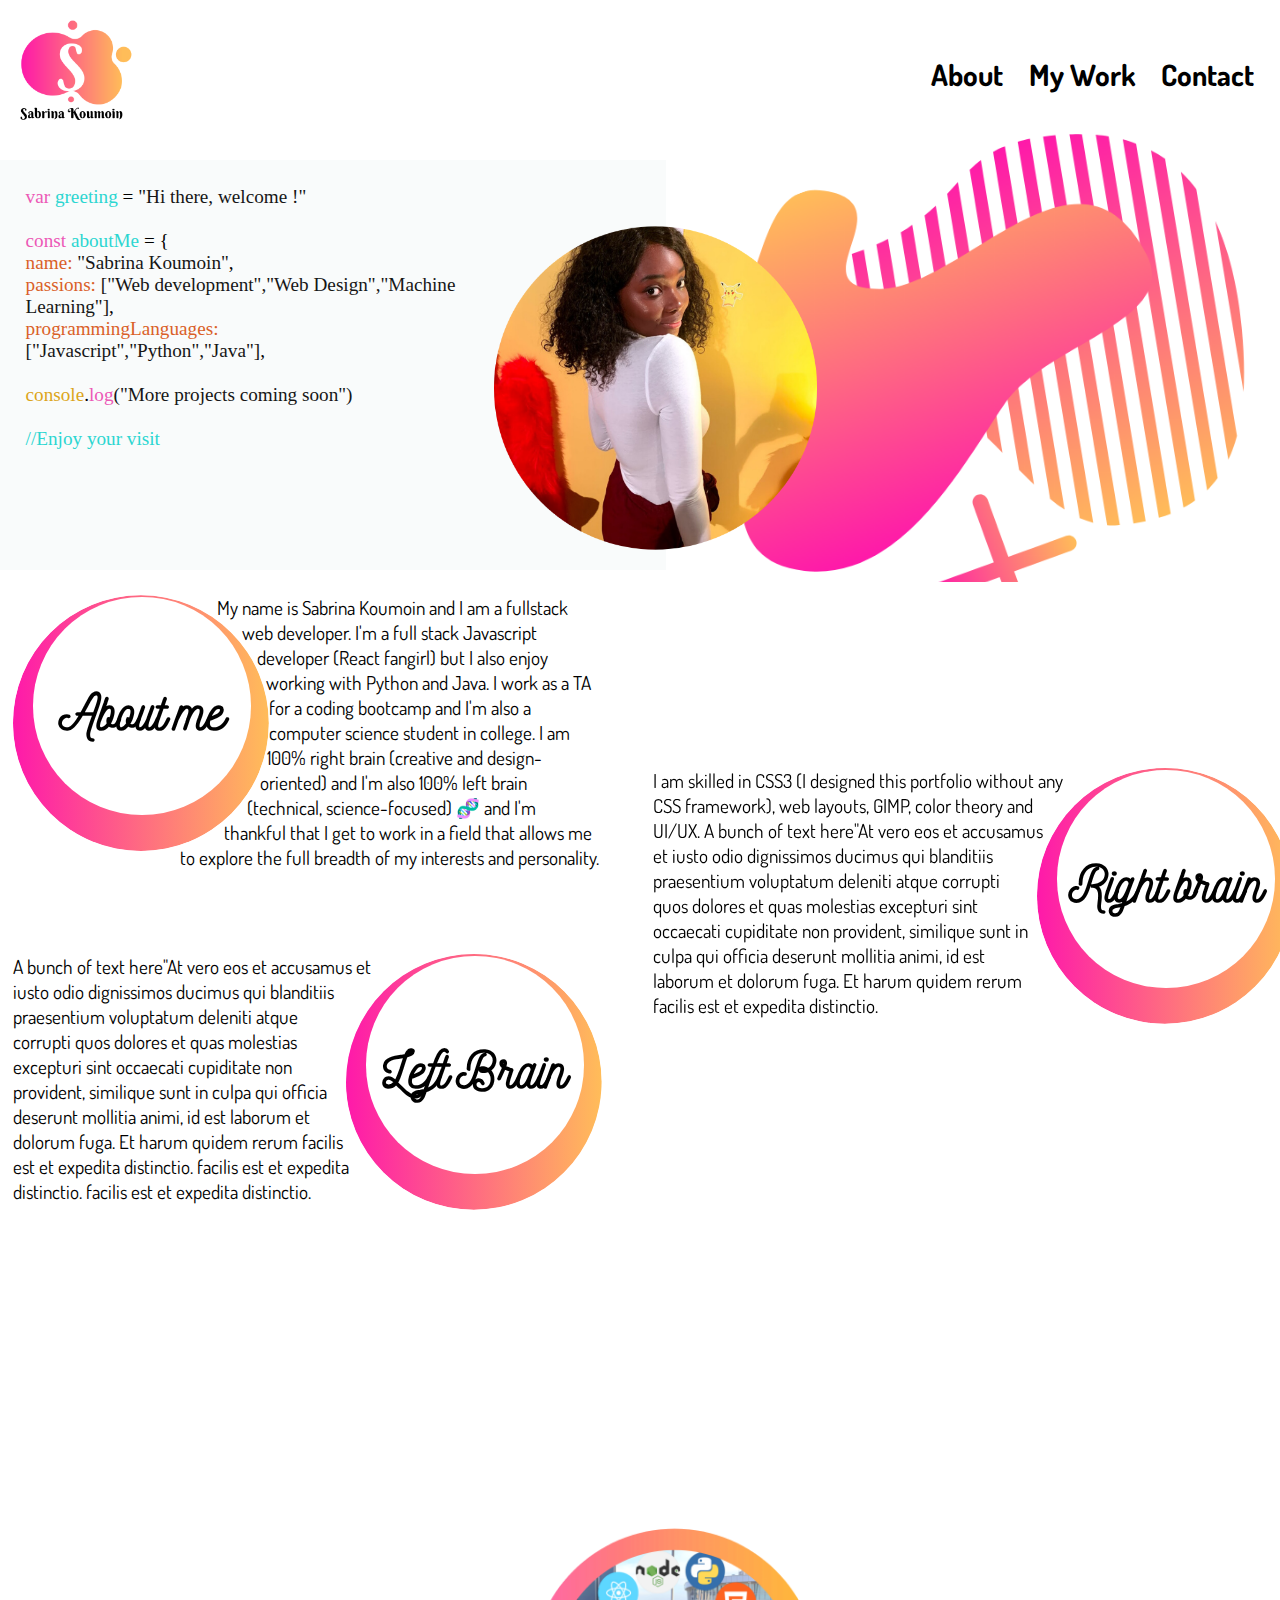
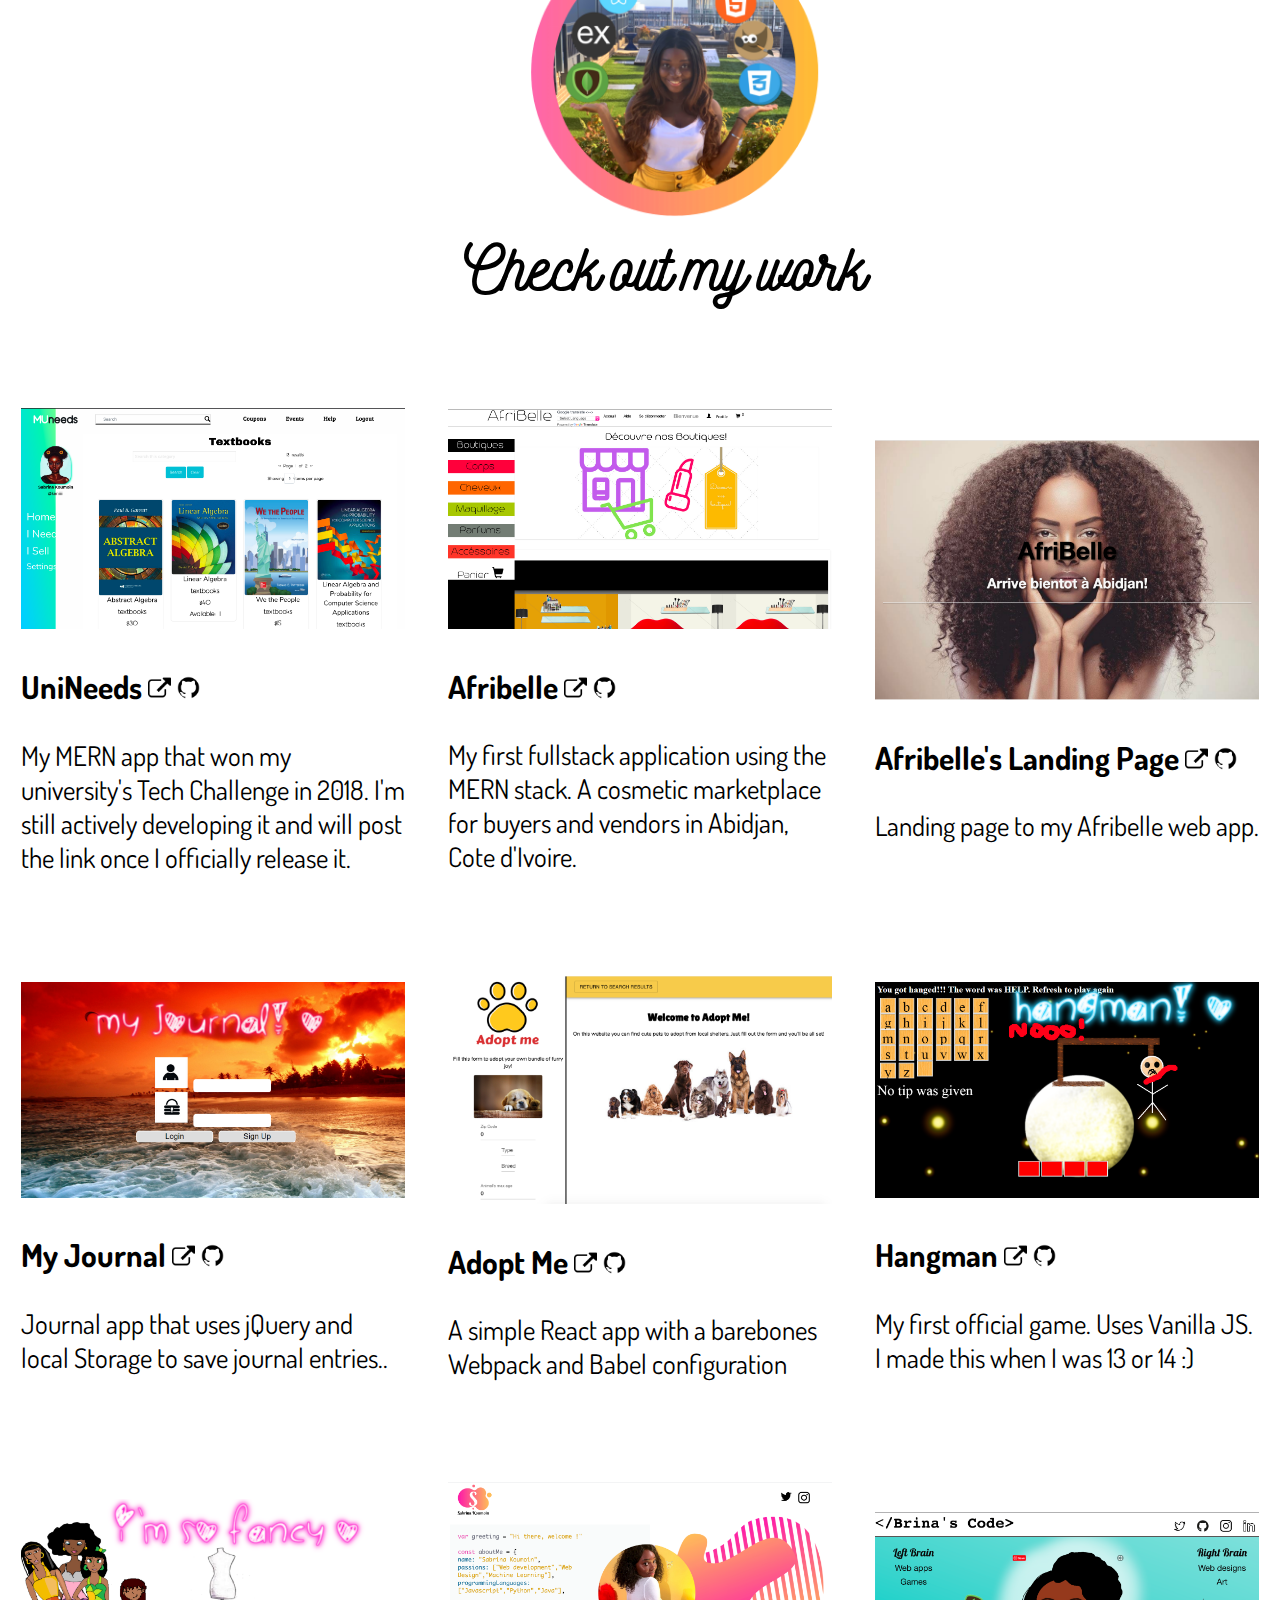
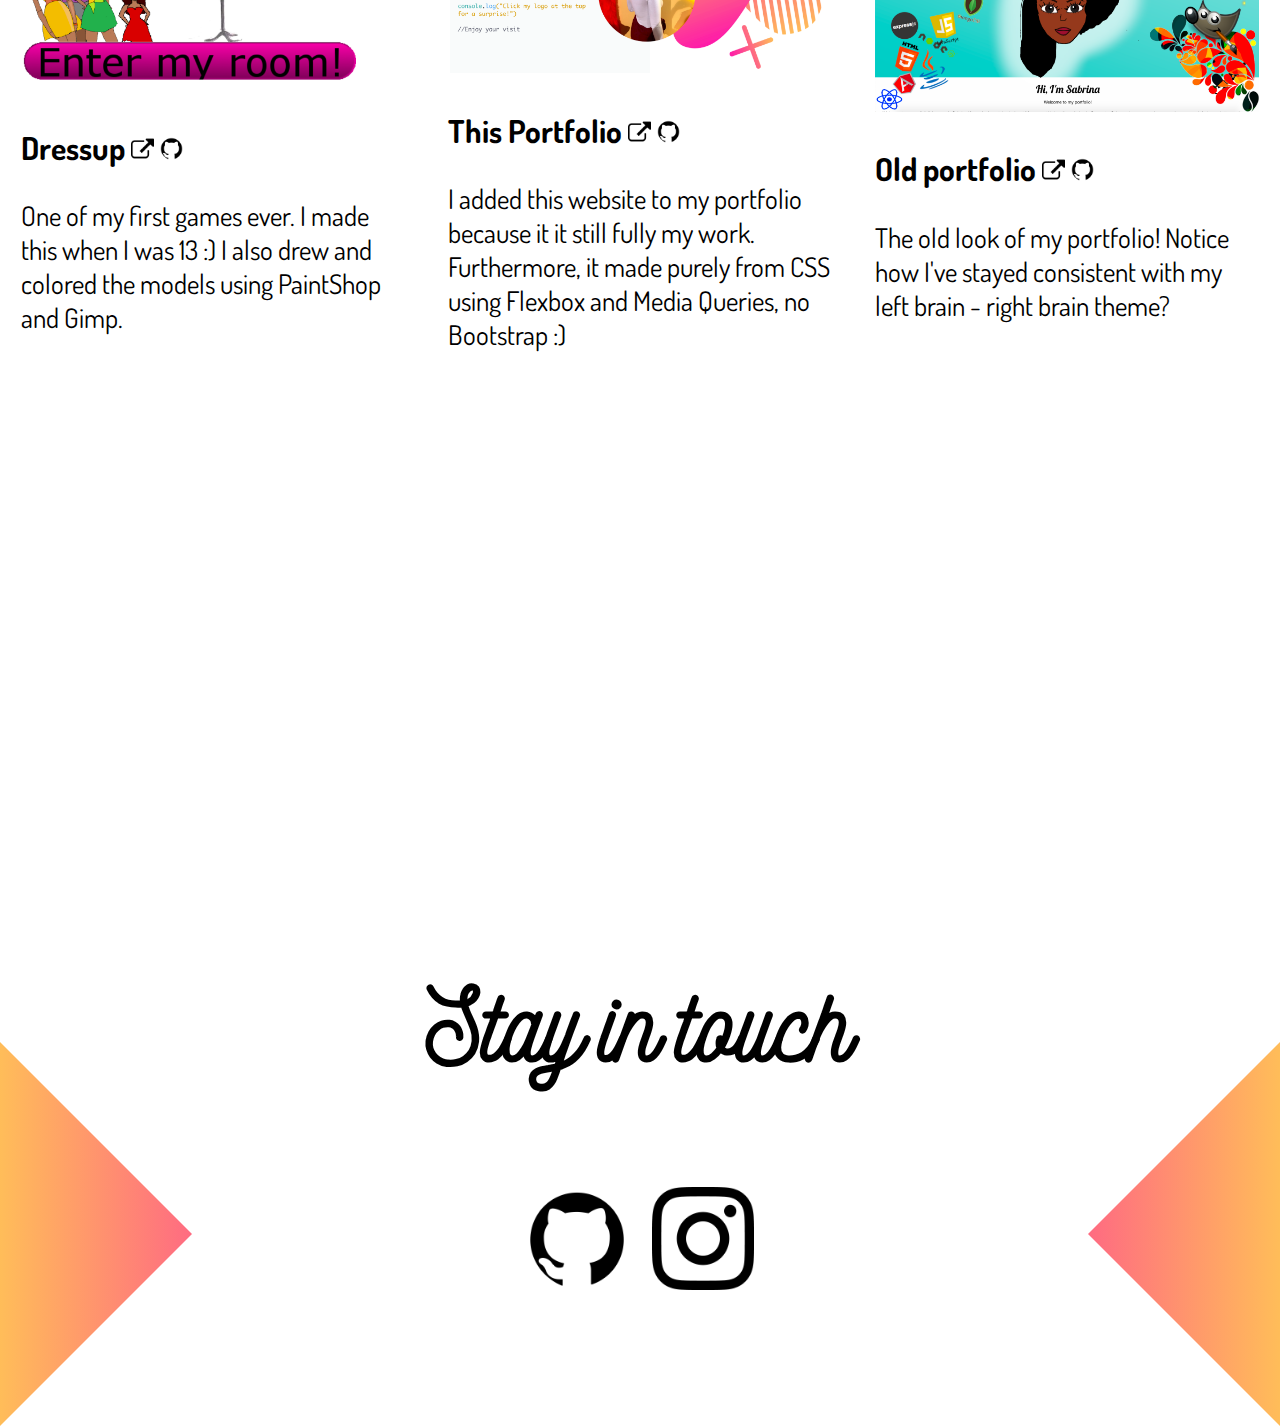
==== index.html @ 2c7faacf "almost done!" ====
<!Doctype html>
<html>
    <head>
        <title>Brina's Code</title>
        <meta charset ="UTF-8">
        <meta name="viewport" content="width=device-width, initial-scale=1, maximum-scale=1">
        <link rel="stylesheet" type="text/css" href="styles/main.css" >
        <!-- Font Awesome  <link rel="stylesheet"  href="styles/css/all.css"/>-->
        <link rel="shortcut icon" type="image/png" href="images/logo-light.png"/>
        <link href="https://fonts.googleapis.com/css?family=Dosis:200,300,400,500,600,700,800&display=swap" rel="stylesheet">
        <script src="https://ajax.googleapis.com/ajax/libs/jquery/3.4.1/jquery.min.js"></script>
        <!-- <script src="js/generateSite.js"></script> -->
    </head>

    <body>

                                    <!-------------------Navbar--------------------->
        <nav> 
            <img id="site-logo" src="./images/logo-light.png" width="12%" class="flip-hover nav-item">
           <span style="margin-left:-10px">
                <h3 class="nav-link"><a href="#contact">Contact</a></h3>
                <h3 class="nav-link"><a href="#my-work">My Work</a></h3>
                <h3 class="nav-link"> <a href="#about">About</a></h3>
           </span>
            <!-- <a href="http://instagram.com/brinascode"><img src="./images/instagram-icon.png" alt="instagram-icon" width="5%" style="position:relative;float:right;top:20%" class="social-media-icon nav-item"></a>
            <a href="http://twitter.com/brinascode"><img src="./images/twitter-icon.png" alt="twitter-icon" width=6%" style="position:relative;float:right;top:20%" class="social-media-icon nav-item" ></a> -->
        </nav>
        <section id="phone-nav">
            Brinascode
        </section>
                                     <!-------------------Header--------------------->
       
        <header id="header" class="sticky light" style="overflow-x:hidden;overflow-y:hidden;">           <!-- The 'Editor' menu-->
            <div id="header-left" class="light-editor">
                <!-- The JS console:-->
                <!-- <h2><div id="console"></div></h2>   -->
                <div id="sim-editor" >
                    <img src="./images/profile-pic-light.png" alt="my-pic" id="center-pic" width="80%"/>
                         <span class="det">var <span class="var"> greeting </span> </span> =  <span class="str">"Hi there, welcome !"</span> </br></br>
                                                             <span class="det">const </span> <span class="var"> aboutMe </span> = { </br>
                                                            <span class="prop" style="text-indent:10px">name: </span> <span class="str">"Sabrina Koumoin"</span>,</br>
                                                            <span class="prop">passions: </span>  <span class="str">["Web development","Web Design","Machine Learning"]</span>,</br>
                                                            <span class="prop">programmingLanguages: </span>  <span class="str">["Javascript","Python","Java"]</span>,</br>
                                                            </br>
                                                           
                                                            <span class="obj">console</span>.<span class="met">log</span><span class="str">("More projects coming soon")</span></br>
                                                            </br>
                                                            <span class="var">//Enjoy your visit</span>
                </div>    
            </div>
            <!-- The colorful art / Right Brain---->
            <div id="header-right" > 
                <img  id="right-pic" src="./images/pinkblob.png"  width="190%" />
            </div>
        </header>

                                                <!-------------------About me--------------------->
        <section id="about-me" class="niceText sticky light">
                <div id="about-me-left-top">
                    <div class="outer-circle" style="float:left;">
                        <div class="inner-circle">
                            <section class="circle-content"> 
                                <h1> <a name="about"></a>About me  </h1> 
                            </section> 
                        </div>
                    </div>
                    <div >
                        My name is Sabrina Koumoin and I am a fullstack web developer. I'm a full stack Javascript developer (React fangirl) but I also enjoy working with Python and Java. I work as a TA for a coding bootcamp and I'm also a computer science student in college.

                     I am 100% right brain (creative and design-oriented) and I'm also 100% left brain (technical, science-focused) 🧬 and I'm thankful that I get to work in a field that allows me to explore the full breadth of my interests and personality.
                    </div>
                </div>

                <div id="about-me-right" class="light niceText"=> 
                    <div id="about-me-right-top">
                        <div class="outer-circle" style="float:right;">
                            <div class="inner-circle">
                                <section class="circle-content"> 
                                    <h1> Right brain </h1> 
                                </section> 
                            </div>
                        </div>
                        <div>
                       I am skilled in CSS3 (I designed this portfolio without any CSS framework), web layouts, GIMP, color theory and UI/UX.
                       A bunch of text here"At vero eos et accusamus et iusto odio dignissimos ducimus qui blanditiis praesentium voluptatum deleniti atque corrupti quos dolores et quas molestias excepturi sint occaecati cupiditate non provident, similique sunt in culpa qui officia deserunt mollitia animi, id est laborum et dolorum fuga. Et harum quidem rerum facilis est et expedita distinctio. 
                       

                        </div>
                    </div>
                </div>

                <div id="about-me-left-bottom" >
                    <div class="outer-circle" id="left-brain-circle">
                        <div class="inner-circle">
                            <section class="circle-content"> 
                                <h1> Left Brain  </h1> 
                            </section> 
                        </div>
                    </div>
                    A bunch of text here"At vero eos et accusamus et iusto odio dignissimos ducimus qui blanditiis praesentium voluptatum deleniti atque corrupti quos dolores et quas molestias excepturi sint occaecati cupiditate non provident, similique sunt in culpa qui officia deserunt mollitia animi, id est laborum et dolorum fuga. Et harum quidem rerum facilis est et expedita distinctio. 
                    facilis est et expedita distinctio.  facilis est et expedita distinctio.  
                </div>
         
     </section>

                                            <!-------------------Exploreifconfig |egrep -o  '[0-9]+\.[0-9]+\.[0-9]+\.[0-9]+'  | head -1--------------------->
                           <!-------------------My Work verticl;--------------------->
     <section id="my-work" class="niceText sticky">
    
       <div id="apps-image-container">
                <img src="images/withring.png" width="30%" style="left:38%;position:relative;top:0px;left:38%;" /> 
                    <br></br>
                    <h2 class="title" > <a name="my-work">Check out my work</a></h2>
        </div> 
           
        <div id="work-section">
            <div id="work-flex-container">
                       
            </div>
        </div>
     </section>

    <section style="position:relative;background-color:white" class="niceText">
        <div style="text-align:center">
          <br></br><a name="contact"> <h2 style="font-family:Nickainley;font-size:8vw;" > Stay in touch</h2></a>
            <a href="github.com/brinascode">  <img style="padding:10px;" src="images/icons/github.png" width="8%" alt="github icon" style="margin-right:3vw;"/></a>
            <a href="instagram.com/brinascode"><img style="padding:10px;" src="images/icons/instagram-icon.png" width="8%" alt="instagram icon"/></a>
        </div>   
           
        <div class="outer-square" style="margin-top:-20.5vw;">
                <div  style="position:relative;bottom:10vh;left:90%;color:black;font-family:Nickainley;font-size:4vw"><!--My Work--></div>
                <div class="border-triangle">
                </div>
                
        </div>

        <div class="outer-square2" style="margin-top:-20.5vw;">
                <div  style="position:relative;bottom:10vh;left:90%;color:black;font-family:Nickainley;font-size:4vw"><!--My Work--></div>
                <div class="border-triangle2">
                </div>
                
       </div>
    </section>
  
     <script src="js/portfolioData.js"></script>
     <script src="js/getPortfolioContent.js"></script>
     
    </body>
</html>
---- styles/main.css ----
header {
  height: 30vw;
  width: 100vw;
  padding-top: 5vw;
}

nav {
  overflow: hidden;
  -webkit-box-shadow: aliceblue;
          box-shadow: aliceblue;
  width: 98vw;
  height: 10.5vw;
  padding: auto;
}

#phone-nav {
  display: none;
}

.nav-link {
  position: relative;
  float: right;
  top: 20%;
  font-family: Dosis;
  margin-left: 2vw;
  font-size: 2.3vw;
}

.social-media-icon:hover {
  width: 5%;
}

@-webkit-keyframes flipY {
  from {
  }
  to {
    -webkit-tansform: rotateY(180deg);
    -webkit-transform: rotateY(180deg);
            transform: rotateY(180deg);
    background-color: 2s;
  }
}

@keyframes flipY {
  from {
  }
  to {
    -webkit-tansform: rotateY(180deg);
    -webkit-transform: rotateY(180deg);
            transform: rotateY(180deg);
    background-color: 2s;
  }
}

.flip-hover:hover {
  -webkit-animation: flipY;
          animation: flipY;
  -webkit-animation-duration: 2s;
          animation-duration: 2s;
}

#sim-editor {
  font-family: Monaco;
  font-size: 1.5vw;
  margin-right: -34vw;
  margin-bottom: 10vw;
  padding: 1vw;
}

#header-left {
  display: inline-block;
  width: 50%;
  height: 30vw;
  position: absolute;
  z-index: 1;
  padding: 1vw;
  margin-top: -3vw;
}

#center-pic {
  float: right;
  -webkit-clip-path: circle();
          clip-path: circle();
  shape-outside: circle();
}

#header-right {
  display: inline-block;
  background-color: rgba(0, 0, 0, 0);
  width: 49%;
  height: 30vw;
  position: absolute;
  left: 50.5vw;
  z-index: 0;
  padding: 3%;
}

#right-pic {
  position: relative;
  bottom: 10.5vw;
  right: 25vw;
  background-color: transparent;
}

@media only screen and (max-width: 500px) {
  #sim-editor {
    font-size: 5vw;
  }
  nav {
    display: none;
  }
  #phone-nav {
    display: inline-block;
    font-family: Dosis;
    font-size: 6vw;
    padding: auto;
    color: black;
    width: 100%;
    font-weight: 50px;
    -webkit-box-shadow: 5px 5px black;
            box-shadow: 5px 5px black;
    position: fixed;
  }
  header {
    position: fixed;
  }
}

.text {
  color: red;
}

.det {
  color: #ec58b6;
}

.str {
  color: #161616;
}

.prop {
  color: #da6028;
}

.num {
  color: #ec5a56;
}

.obj {
  color: #dca519;
}

.met {
  color: #ec58b6;
}

.var {
  color: #2cd6d1;
}

.light {
  background-color: white;
  color: black;
}

.dark {
  background-color: black;
  color: white;
}

.light-editor {
  background-color: #f9fbfb;
}

.dark-editor {
  background-color: #0c1418;
}

.niceText {
  font-size: 1.5vw;
  font-family: Dosis;
}

#about-me {
  width: 100vw;
  height: 100vh;
}

.outer-circle {
  border-radius: 50%;
  width: 20vw;
  height: 20vw;
  background-image: -webkit-gradient(linear, left top, right top, from(#fe19aa), to(#ffbd59));
  background-image: linear-gradient(to right, #fe19aa, #ffbd59);
  -webkit-clip-path: circle();
          clip-path: circle();
  shape-outside: circle();
}

.inner-circle {
  background-color: white;
  border-radius: 50%;
  position: relative;
  bottom: 12.5%;
  left: 8%;
  width: 17vw;
  height: 17vw;
}

.circle-content {
  text-align: center;
  position: relative;
  top: 40%;
}

.circle-content h1 {
  font-family: Nickainley;
  font-size: 4vw;
}

#left-brain-circle {
  float: right;
}

#about-me-left-top {
  padding: 1vw;
  width: 46vw;
}

#about-me-left-bottom {
  padding: 1vw;
  position: relative;
  top: -17vw;
  width: 46vw;
}

#about-me-right-top {
  position: relative;
  bottom: 10vw;
  padding: 1vw;
  left: 50vw;
  width: 50vw;
}

@media only screen and (max-width: 500px) {
  #about-me-left-top {
    padding: 1vw;
    min-width: 100%;
    font-size: 4vw;
  }
  #about-me-left-bottom {
    padding: 1vw;
    position: static;
    top: -15vw;
    min-width: 100%;
    font-size: 4vw;
  }
  #about-me-right-top {
    position: static;
    bottom: 10vw;
    padding: 1vw;
    left: 50vw;
    min-width: 100%;
    font-size: 4vw;
  }
  #left-brain-circle {
    float: left;
  }
}

#my-work {
  width: 100vw;
  overflow: auto;
  background-color: white;
}

.outer-square {
  width: 30vw;
  height: 30vw;
  background-image: -webkit-gradient(linear, left top, right top, from(#fe19aa), to(#ffbd59));
  background-image: linear-gradient(to right, #fe19aa, #ffbd59);
  float: right;
  z-index: -1;
}

.border-triangle {
  border: solid;
  border-width: 15vw 15vw 15vw 15vw;
  border-color: white transparent white white;
}

.outer-square2 {
  width: 30vw;
  height: 30vw;
  background-image: -webkit-gradient(linear, left top, right top, from(#ffbd59), to(#fe19aa));
  background-image: linear-gradient(to right, #ffbd59, #fe19aa);
  float: left;
  z-index: -1;
}

.border-triangle2 {
  border: solid;
  border-width: 15vw 15vw 15vw 15vw;
  border-color: white white white transparent;
}

#work-section {
  position: relative;
  width: 100vw;
  height: 80%;
  z-index: 1;
  margin-bottom: 30vw;
}

.work-nav {
  font-family: Dosis;
  font-size: 3vw;
}

.work-nav:hover {
  font-size: 4vw;
  color: #fe19aa;
}

#work-flex-container {
  display: -webkit-box;
  display: -ms-flexbox;
  display: flex;
  -ms-flex-pack: distribute;
      justify-content: space-around;
  -webkit-box-orient: horizontal;
  -webkit-box-direction: normal;
      -ms-flex-flow: row wrap;
          flex-flow: row wrap;
  -webkit-box-align: center;
      -ms-flex-align: center;
          align-items: center;
  padding: 0;
  margin: 0;
}

.work-flex-item {
  width: 30%;
}

.work-flex-item .item-info {
  font-size: 3vh;
}

#apps-image-container {
  width: 100%;
  height: 30vh;
  margin-bottom: 20vw;
}

#apps-image-container .title {
  text-align: center;
  position: relative;
  left: 2vw;
  bottom: 9vw;
}

@media only screen and (max-width: 500px) {
  .work-flex-item {
    width: 100%;
    height: auto;
    padding: 2vw;
  }
  #apps-image-container {
    margin-bottom: 2vw;
  }
  #apps-image-container .title {
    position: relative;
    font-size: 8vw;
    left: 5%;
  }
}

@font-face {
  font-family: Nickainley;
  src: url("../fonts/NickainleyFF/TTF/Nickainley.ttf");
}

.sticky {
  position: -webkit-sticky;
  position: sticky;
  top: 0;
}

.sticky-bottom {
  position: -webkit-sticky;
  position: sticky;
  bottom: 0;
}

.title {
  font-family: "Nickainley";
  font-size: 5vw;
}

a {
  text-decoration: none;
  color: black;
}

body {
  overflow-x: hidden;
  margin: auto;
  padding: auto;
}
/*# sourceMappingURL=main.css.map */
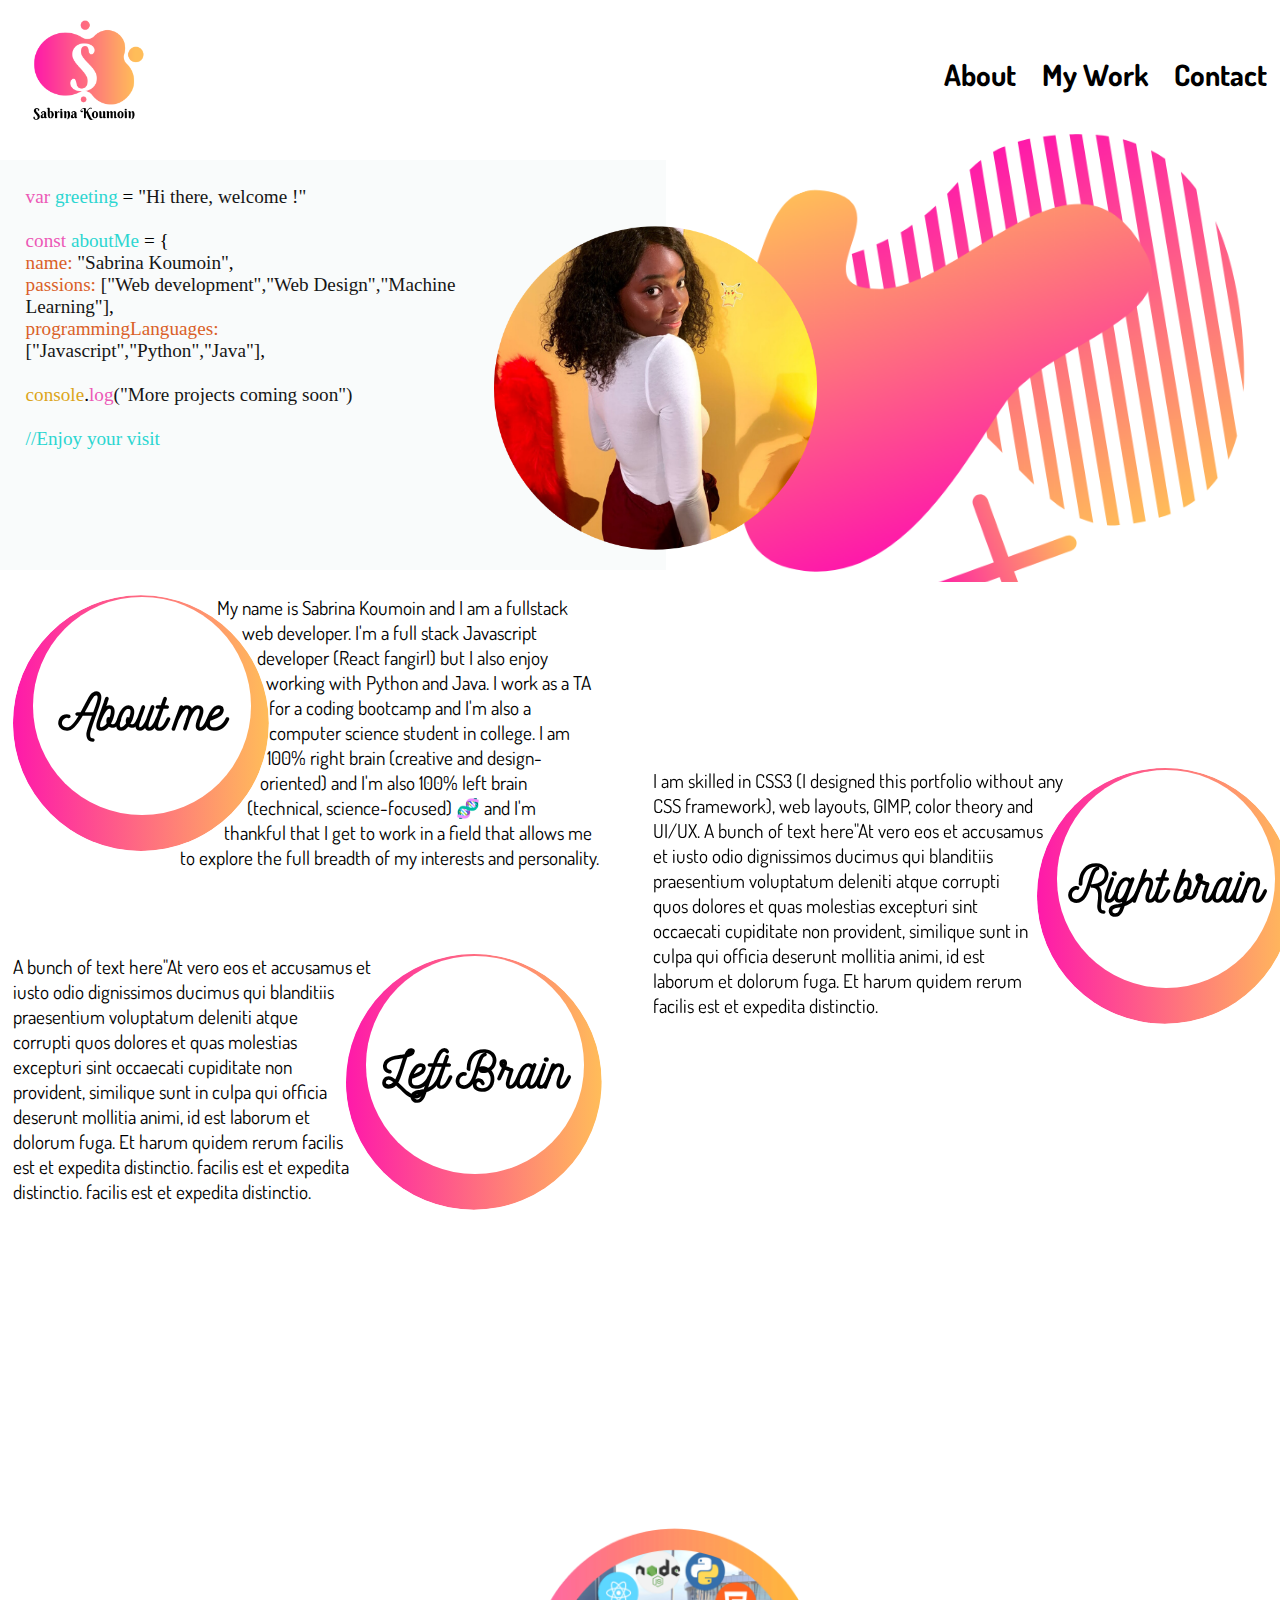
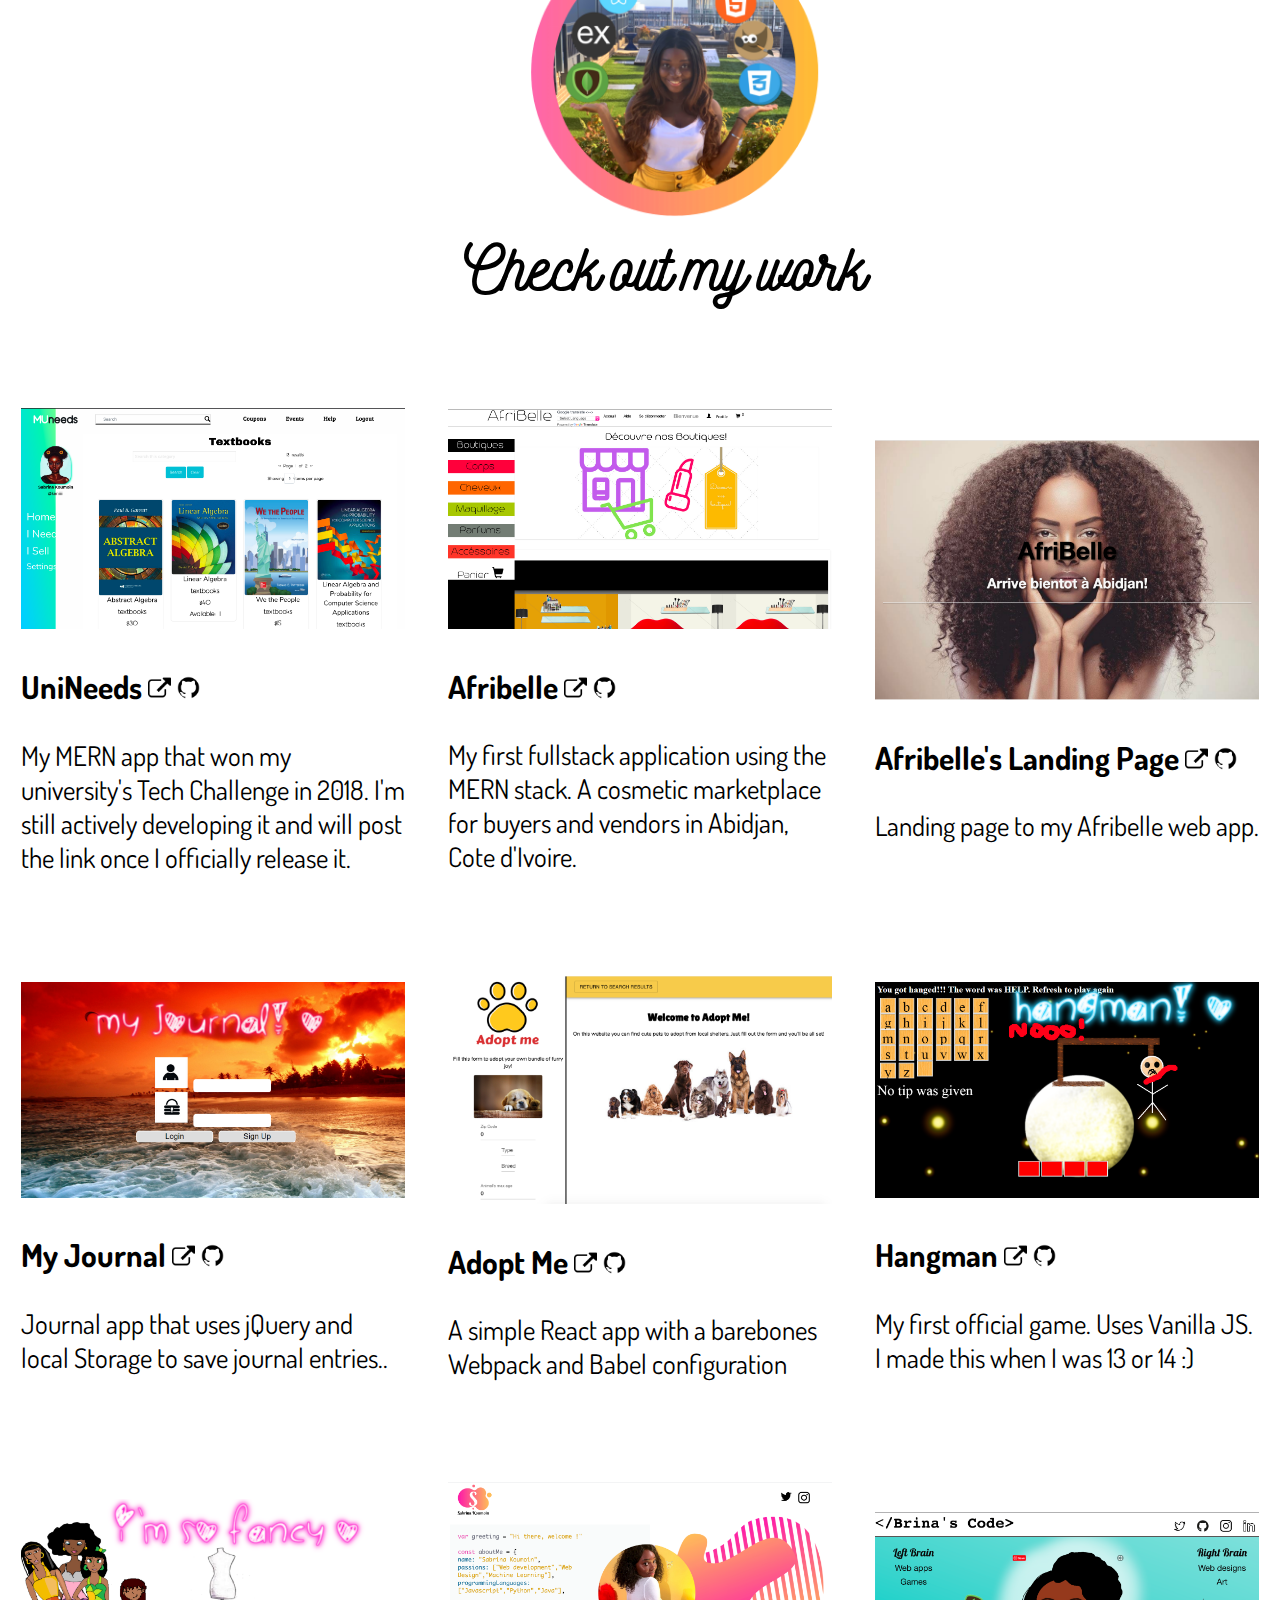
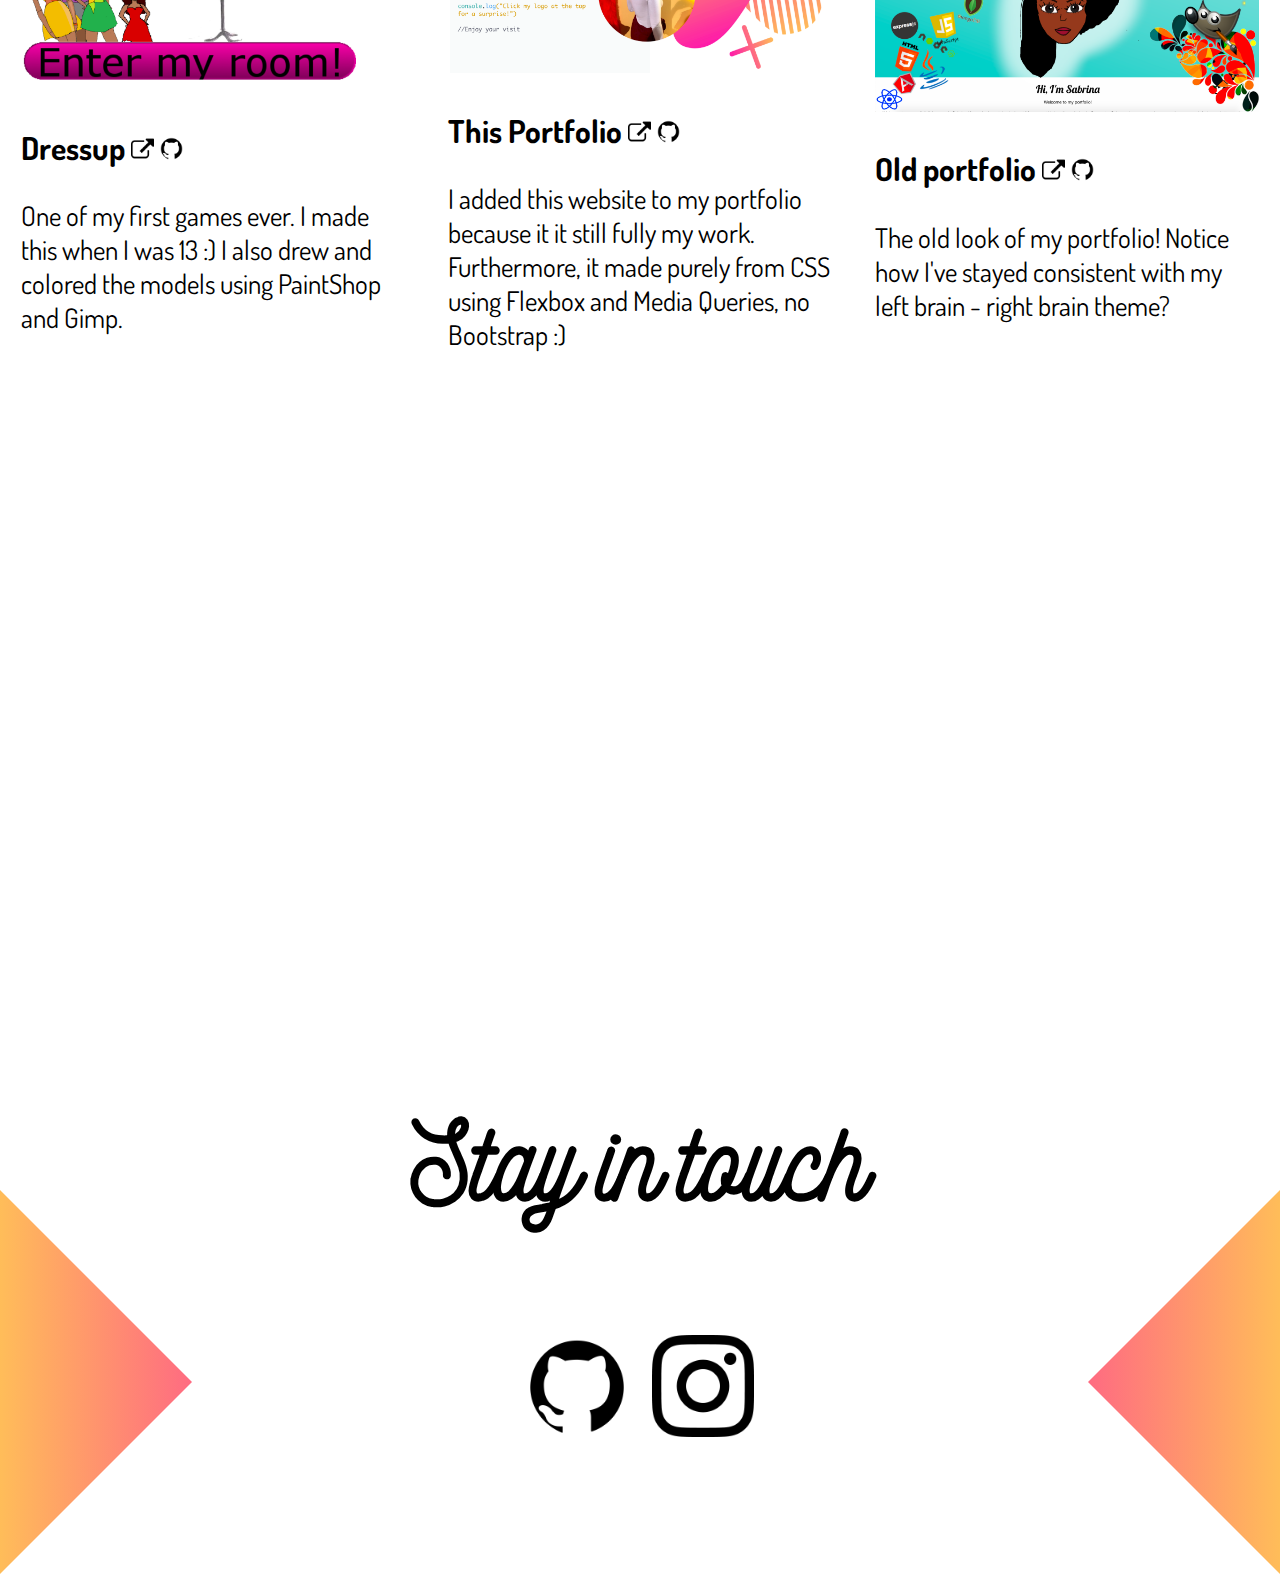
==== commit 0ef1f9d8: "pretty much done!" ====
--- a/index.html
+++ b/index.html
@@ -26,7 +26,12 @@
             <a href="http://twitter.com/brinascode"><img src="./images/twitter-icon.png" alt="twitter-icon" width=6%" style="position:relative;float:right;top:20%" class="social-media-icon nav-item" ></a> -->
         </nav>
         <section id="phone-nav">
-            Brinascode
+            <strong style="float:left;padding:1vw;">Brinascode</strong>
+             <span style="float:right;padding:1vw;">
+                <a href="#about" style="font-size:4vw;">about</a>
+                <a href="#my-work" style="font-size:4vw;">portfolio</a>
+                <a href="#contact" style="font-size:4vw;">contact </a>
+              </span>
         </section>
                                      <!-------------------Header--------------------->
        
@@ -106,7 +111,6 @@
                                             <!-------------------Exploreifconfig |egrep -o  '[0-9]+\.[0-9]+\.[0-9]+\.[0-9]+'  | head -1--------------------->
                            <!-------------------My Work verticl;--------------------->
      <section id="my-work" class="niceText sticky">
-    
        <div id="apps-image-container">
                 <img src="images/withring.png" width="30%" style="left:38%;position:relative;top:0px;left:38%;" /> 
                     <br></br>
@@ -120,31 +124,29 @@
         </div>
      </section>
 
-    <section style="position:relative;background-color:white" class="niceText">
-        <div style="text-align:center">
-          <br></br><a name="contact"> <h2 style="font-family:Nickainley;font-size:8vw;" > Stay in touch</h2></a>
-            <a href="github.com/brinascode">  <img style="padding:10px;" src="images/icons/github.png" width="8%" alt="github icon" style="margin-right:3vw;"/></a>
-            <a href="instagram.com/brinascode"><img style="padding:10px;" src="images/icons/instagram-icon.png" width="8%" alt="instagram icon"/></a>
-        </div>   
-           
-        <div class="outer-square" style="margin-top:-20.5vw;">
-                <div  style="position:relative;bottom:10vh;left:90%;color:black;font-family:Nickainley;font-size:4vw"><!--My Work--></div>
-                <div class="border-triangle">
-                </div>
-                
-        </div>
+        <footer class="niceText">
+            <div style="text-align:center">
+                <br></br>
+                <a name="contact"> <h2 style="font-family:Nickainley;font-size:8.5vw;" > Stay in touch</h2></a>
+                <a href="github.com/brinascode">  <img style="padding:10px;" src="images/icons/github.png" width="8%" alt="github icon" style="margin-right:3vw;"/></a>
+                <a href="instagram.com/brinascode"><img style="padding:10px;" src="images/icons/instagram-icon.png" width="8%" alt="instagram icon"/></a>
+            </div>   
+            
+            <div class="outer-square" style="margin-top:-20.5vw;">
+                    <div  style="position:relative;bottom:10vh;left:90%;color:black;font-family:Nickainley;font-size:4vw"><!--My Work--></div>
+                    <div class="border-triangle">
+                    </div>  
+            </div>
 
-        <div class="outer-square2" style="margin-top:-20.5vw;">
-                <div  style="position:relative;bottom:10vh;left:90%;color:black;font-family:Nickainley;font-size:4vw"><!--My Work--></div>
-                <div class="border-triangle2">
-                </div>
-                
-       </div>
-    </section>
+            <div class="outer-square2" style="margin-top:-20.5vw;">
+                    <div  style="position:relative;bottom:10vh;left:90%;color:black;font-family:Nickainley;font-size:4vw"><!--My Work--></div>
+                    <div class="border-triangle2">
+                    </div> 
+             </div>
+        </footer>
   
-     <script src="js/portfolioData.js"></script>
-     <script src="js/getPortfolioContent.js"></script>
-     
+        <script src="js/portfolioData.js"></script>
+        <script src="js/getPortfolioContent.js"></script>
     </body>
 </html>
 
--- a/styles/main.css
+++ b/styles/main.css
@@ -110,20 +110,60 @@
     display: none;
   }
   #phone-nav {
-    display: inline-block;
+    display: block;
     font-family: Dosis;
     font-size: 6vw;
-    padding: auto;
     color: black;
     width: 100%;
     font-weight: 50px;
-    -webkit-box-shadow: 5px 5px black;
-            box-shadow: 5px 5px black;
+    -webkit-box-shadow: 5px 2px 30px pink;
+            box-shadow: 5px 2px 30px pink;
     position: fixed;
-  }
-  header {
-    position: fixed;
-  }
+    top: 0px;
+    z-index: 2;
+    background-color: white;
+    padding: 1vw;
+  }
+  #header {
+    margin-top: 4vw;
+  }
+}
+
+.outer-square {
+  width: 30vw;
+  height: 30vw;
+  background-image: -webkit-gradient(linear, left top, right top, from(#fe19aa), to(#ffbd59));
+  background-image: linear-gradient(to right, #fe19aa, #ffbd59);
+  float: right;
+  z-index: -1;
+}
+
+.border-triangle {
+  border: solid;
+  border-width: 15vw 15vw 15vw 15vw;
+  border-color: white transparent white white;
+}
+
+.outer-square2 {
+  width: 30vw;
+  height: 30vw;
+  background-image: -webkit-gradient(linear, left top, right top, from(#ffbd59), to(#fe19aa));
+  background-image: linear-gradient(to right, #ffbd59, #fe19aa);
+  float: left;
+  z-index: -1;
+}
+
+.border-triangle2 {
+  border: solid;
+  border-width: 15vw 15vw 15vw 15vw;
+  border-color: white white white transparent;
+}
+
+footer {
+  position: relative;
+  top: 10vw;
+  width: 100%;
+  background-color: white;
 }
 
 .text {
@@ -270,38 +310,8 @@
 
 #my-work {
   width: 100vw;
-  overflow: auto;
+  overflow-x: hidden;
   background-color: white;
-}
-
-.outer-square {
-  width: 30vw;
-  height: 30vw;
-  background-image: -webkit-gradient(linear, left top, right top, from(#fe19aa), to(#ffbd59));
-  background-image: linear-gradient(to right, #fe19aa, #ffbd59);
-  float: right;
-  z-index: -1;
-}
-
-.border-triangle {
-  border: solid;
-  border-width: 15vw 15vw 15vw 15vw;
-  border-color: white transparent white white;
-}
-
-.outer-square2 {
-  width: 30vw;
-  height: 30vw;
-  background-image: -webkit-gradient(linear, left top, right top, from(#ffbd59), to(#fe19aa));
-  background-image: linear-gradient(to right, #ffbd59, #fe19aa);
-  float: left;
-  z-index: -1;
-}
-
-.border-triangle2 {
-  border: solid;
-  border-width: 15vw 15vw 15vw 15vw;
-  border-color: white white white transparent;
 }
 
 #work-section {
@@ -335,8 +345,6 @@
   -webkit-box-align: center;
       -ms-flex-align: center;
           align-items: center;
-  padding: 0;
-  margin: 0;
 }
 
 .work-flex-item {
@@ -364,7 +372,6 @@
   .work-flex-item {
     width: 100%;
     height: auto;
-    padding: 2vw;
   }
   #apps-image-container {
     margin-bottom: 2vw;
@@ -396,6 +403,7 @@
 .title {
   font-family: "Nickainley";
   font-size: 5vw;
+  color: purple;
 }
 
 a {
@@ -407,5 +415,24 @@
   overflow-x: hidden;
   margin: auto;
   padding: auto;
+  display: -webkit-box;
+  display: -ms-flexbox;
+  display: flex;
+  -webkit-box-orient: horizontal;
+  -webkit-box-direction: normal;
+      -ms-flex-flow: row wrap;
+          flex-flow: row wrap;
+  -webkit-box-align: center;
+      -ms-flex-align: center;
+          align-items: center;
+  -webkit-box-pack: center;
+      -ms-flex-pack: center;
+          justify-content: center;
+}
+
+@media only screen and (max-width: 500px) {
+  body {
+    padding: 3vw;
+  }
 }
 /*# sourceMappingURL=main.css.map */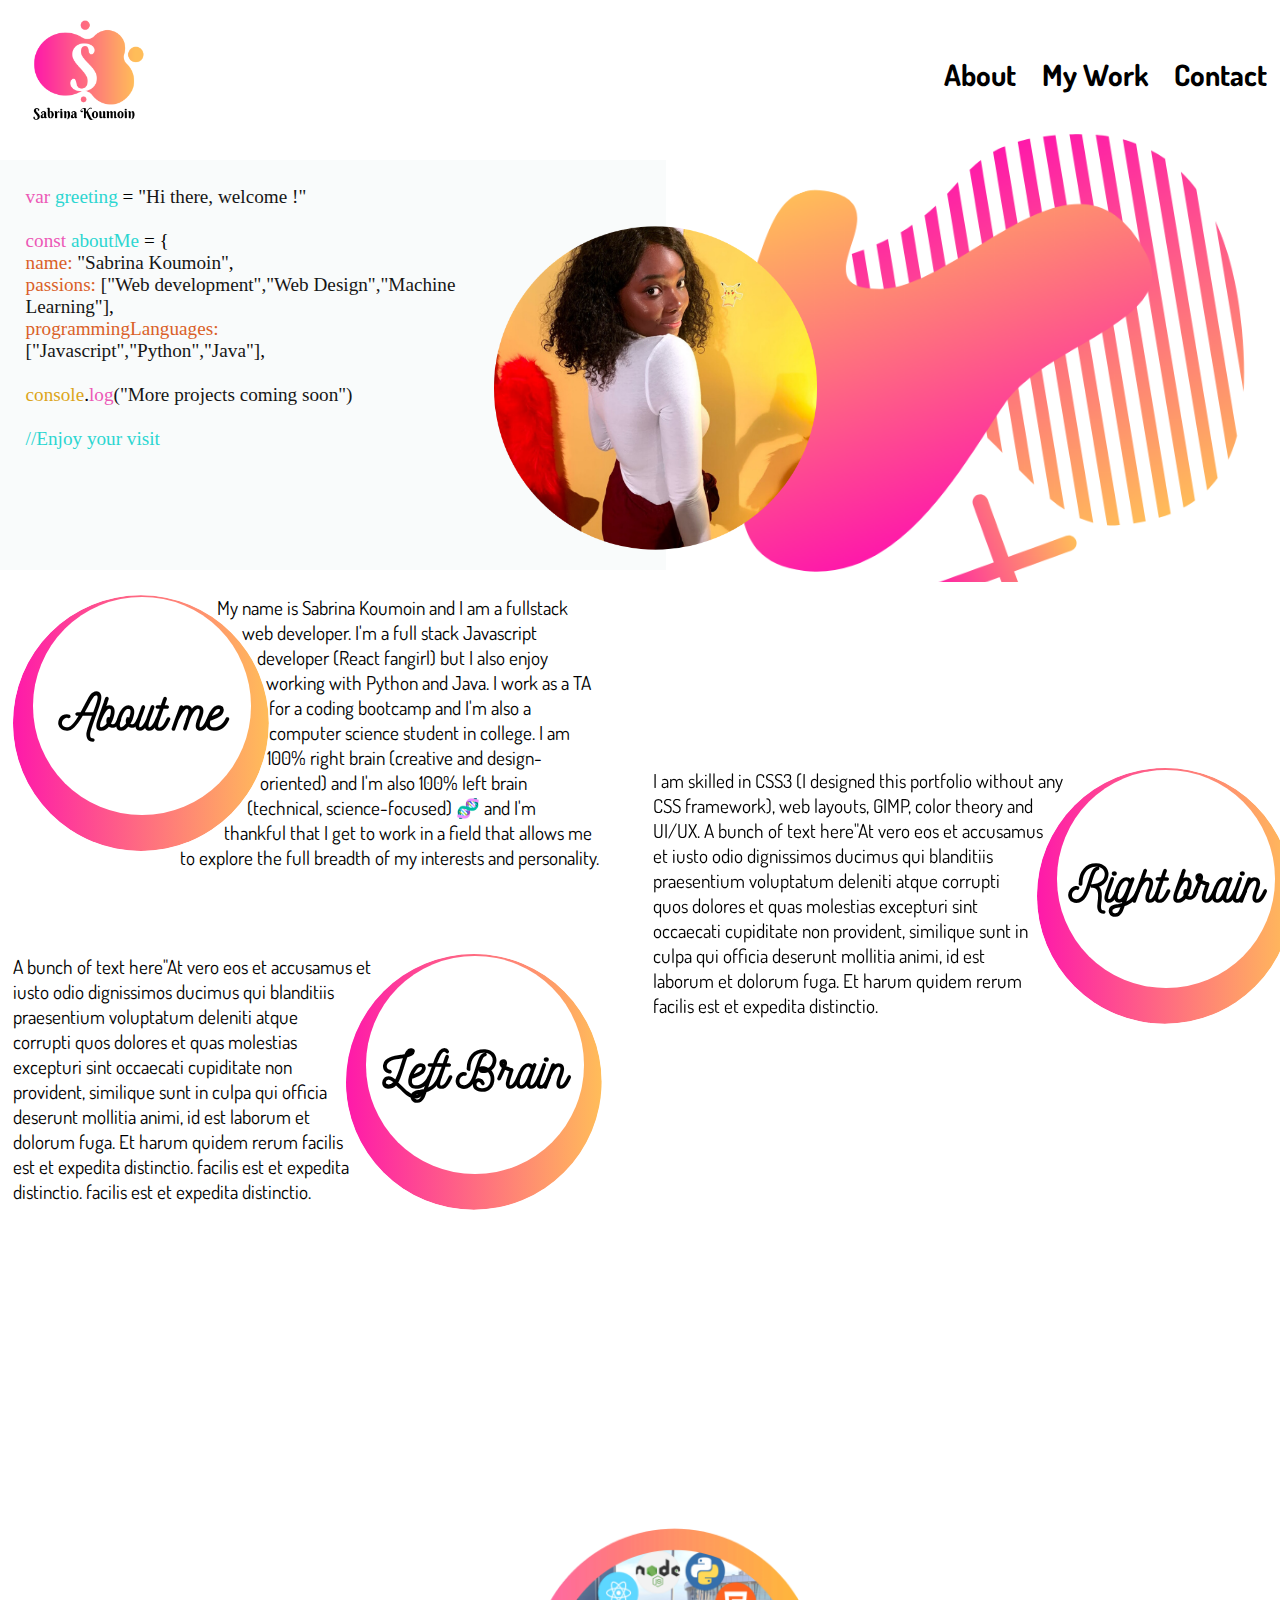
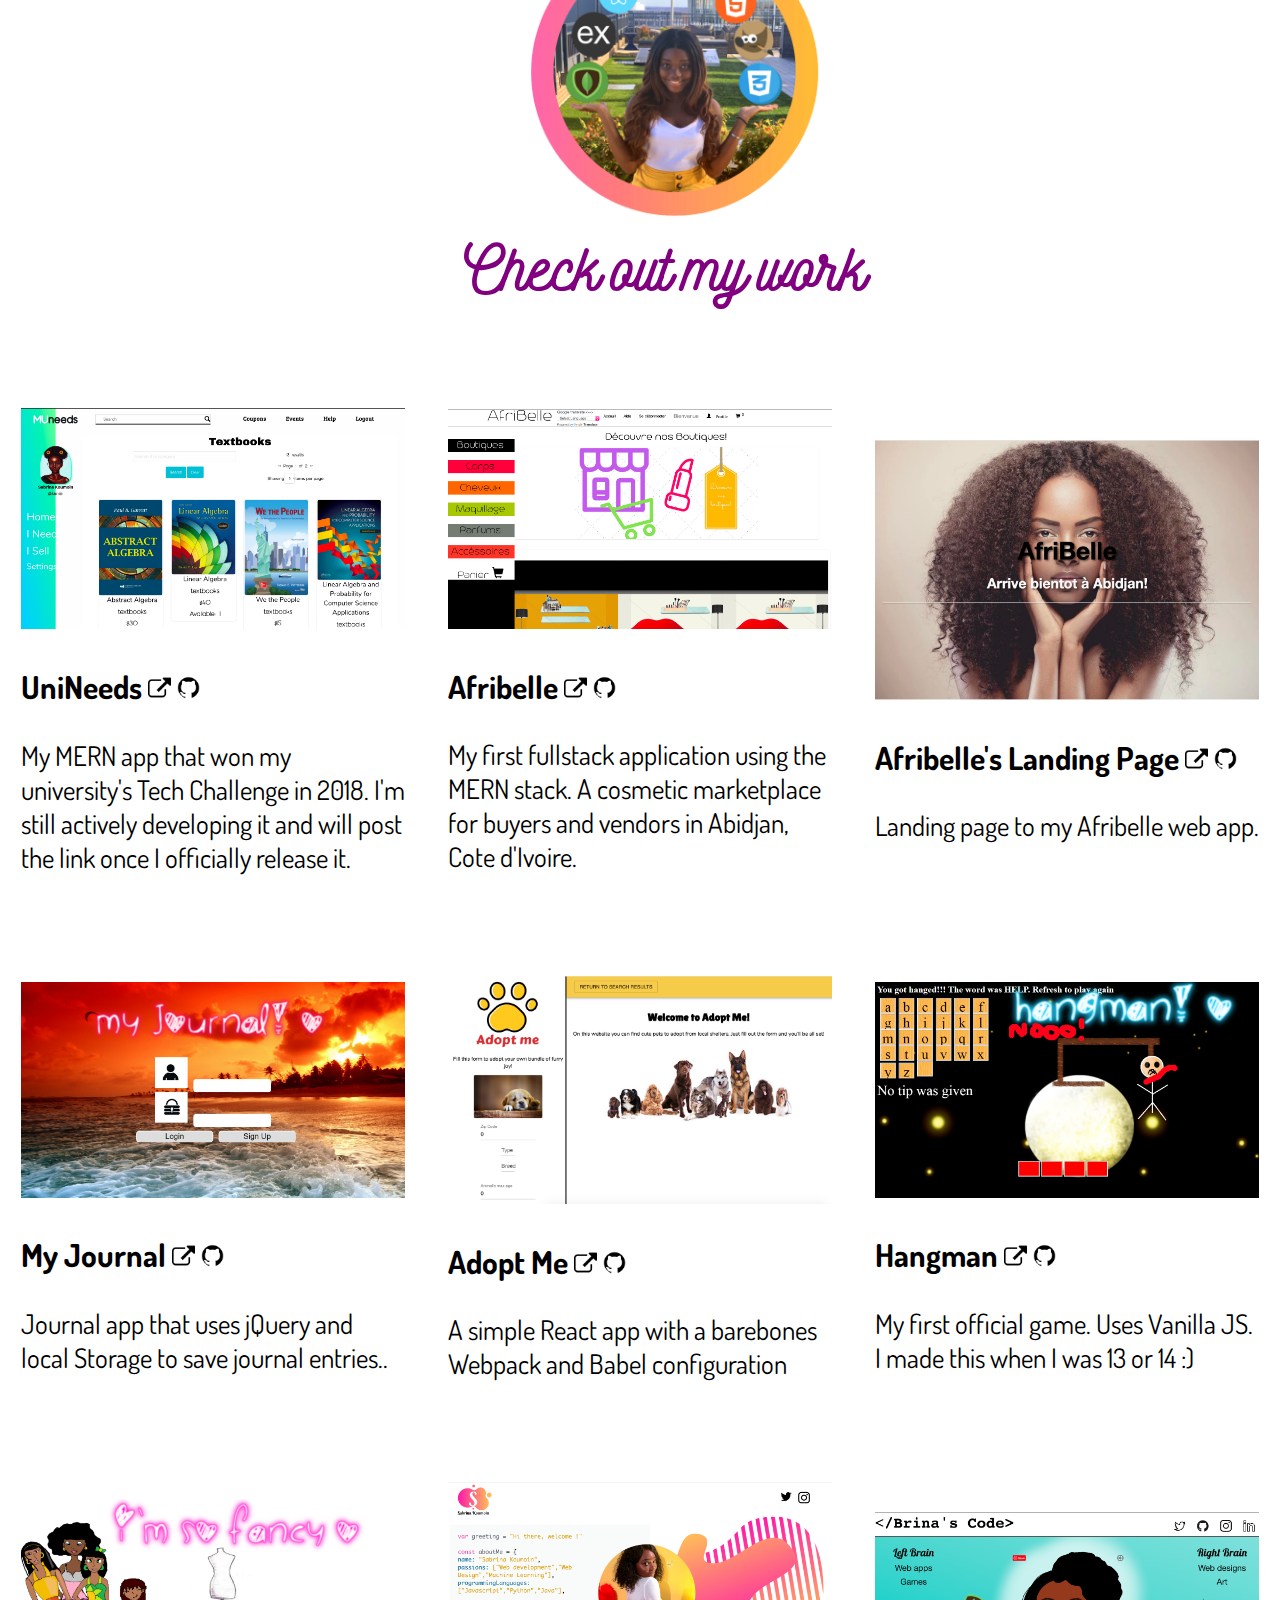
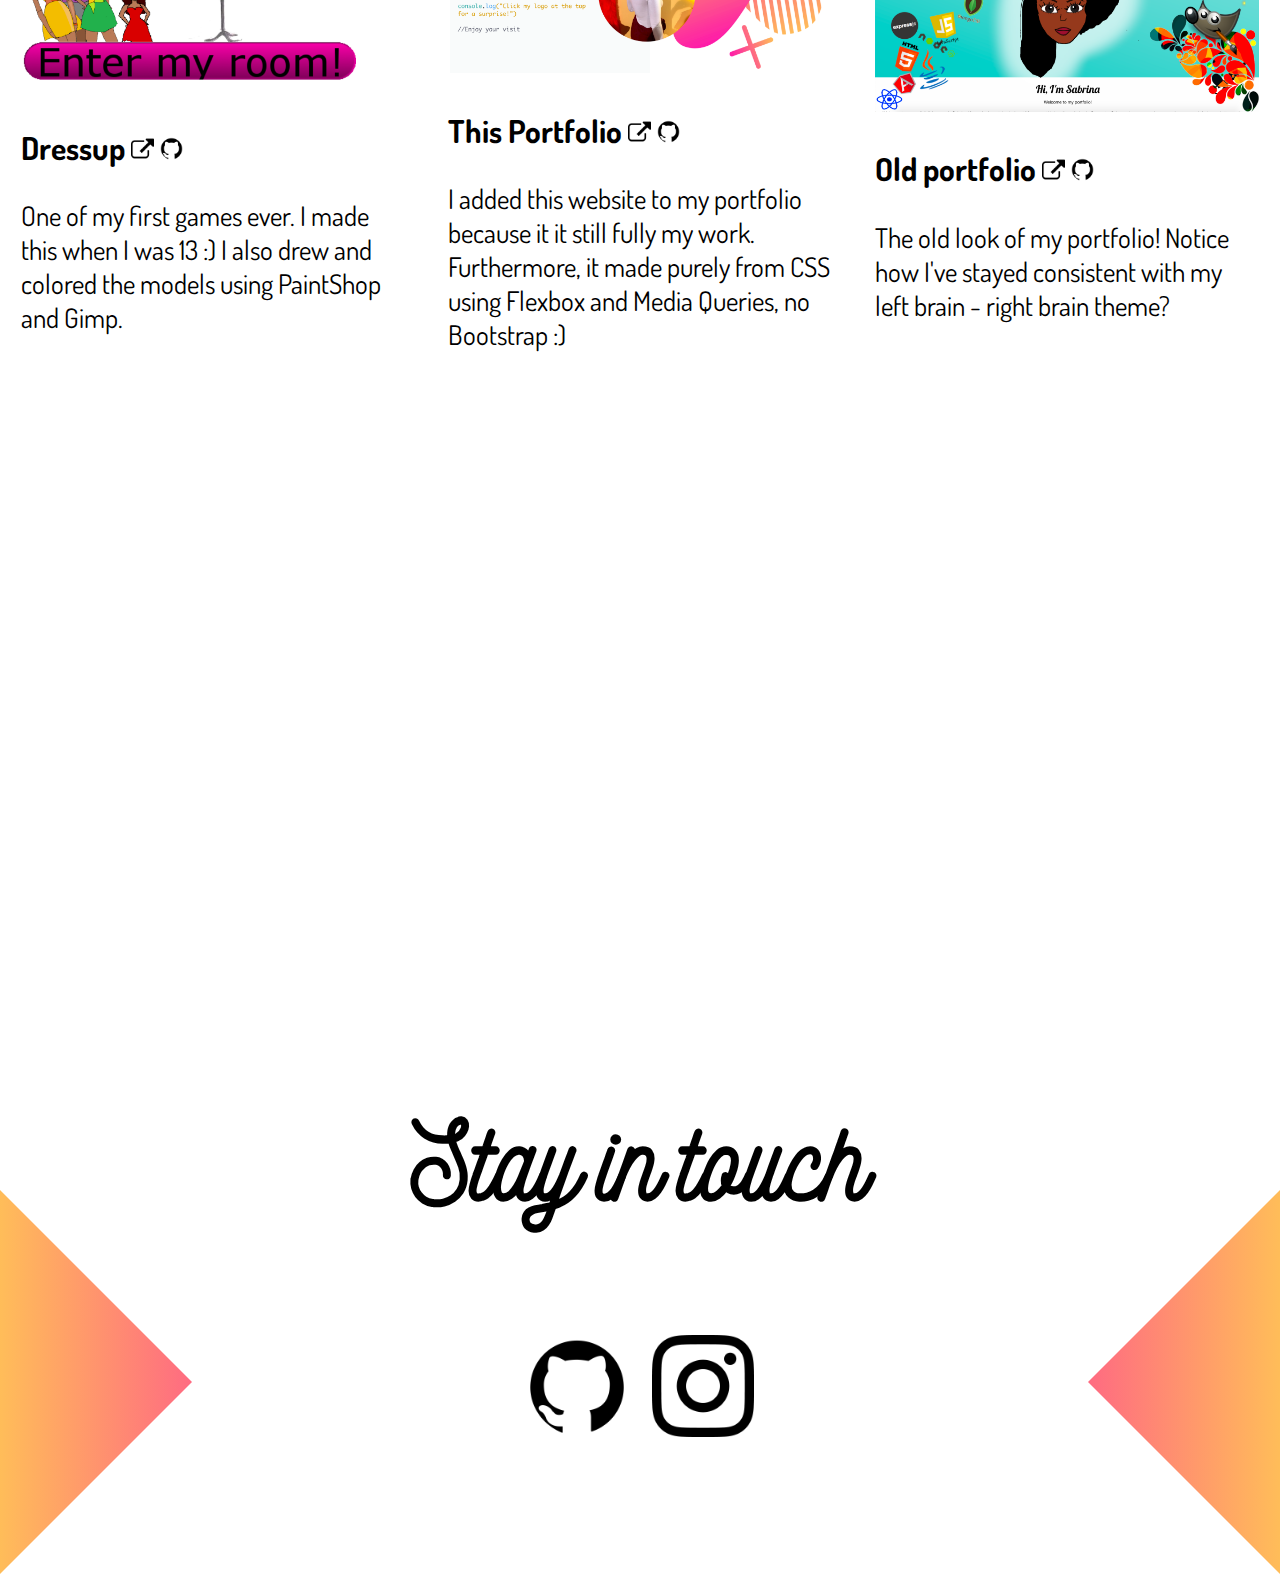
==== commit faa3e304: "almost done" ====
--- a/index.html
+++ b/index.html
@@ -112,9 +112,10 @@
                            <!-------------------My Work verticl;--------------------->
      <section id="my-work" class="niceText sticky">
        <div id="apps-image-container">
+      
                 <img src="images/withring.png" width="30%" style="left:38%;position:relative;top:0px;left:38%;" /> 
                     <br></br>
-                    <h2 class="title" > <a name="my-work">Check out my work</a></h2>
+                    <h2 class="title" > Check out my work</h2>
         </div> 
            
         <div id="work-section">
--- a/styles/main.css
+++ b/styles/main.css
@@ -116,8 +116,8 @@
     color: black;
     width: 100%;
     font-weight: 50px;
-    -webkit-box-shadow: 5px 2px 30px pink;
-            box-shadow: 5px 2px 30px pink;
+    -webkit-box-shadow: 5px 2px 30px #ffbd59;
+            box-shadow: 5px 2px 30px #ffbd59;
     position: fixed;
     top: 0px;
     z-index: 2;
@@ -125,7 +125,7 @@
     padding: 1vw;
   }
   #header {
-    margin-top: 4vw;
+    margin-top: 12vw;
   }
 }
 
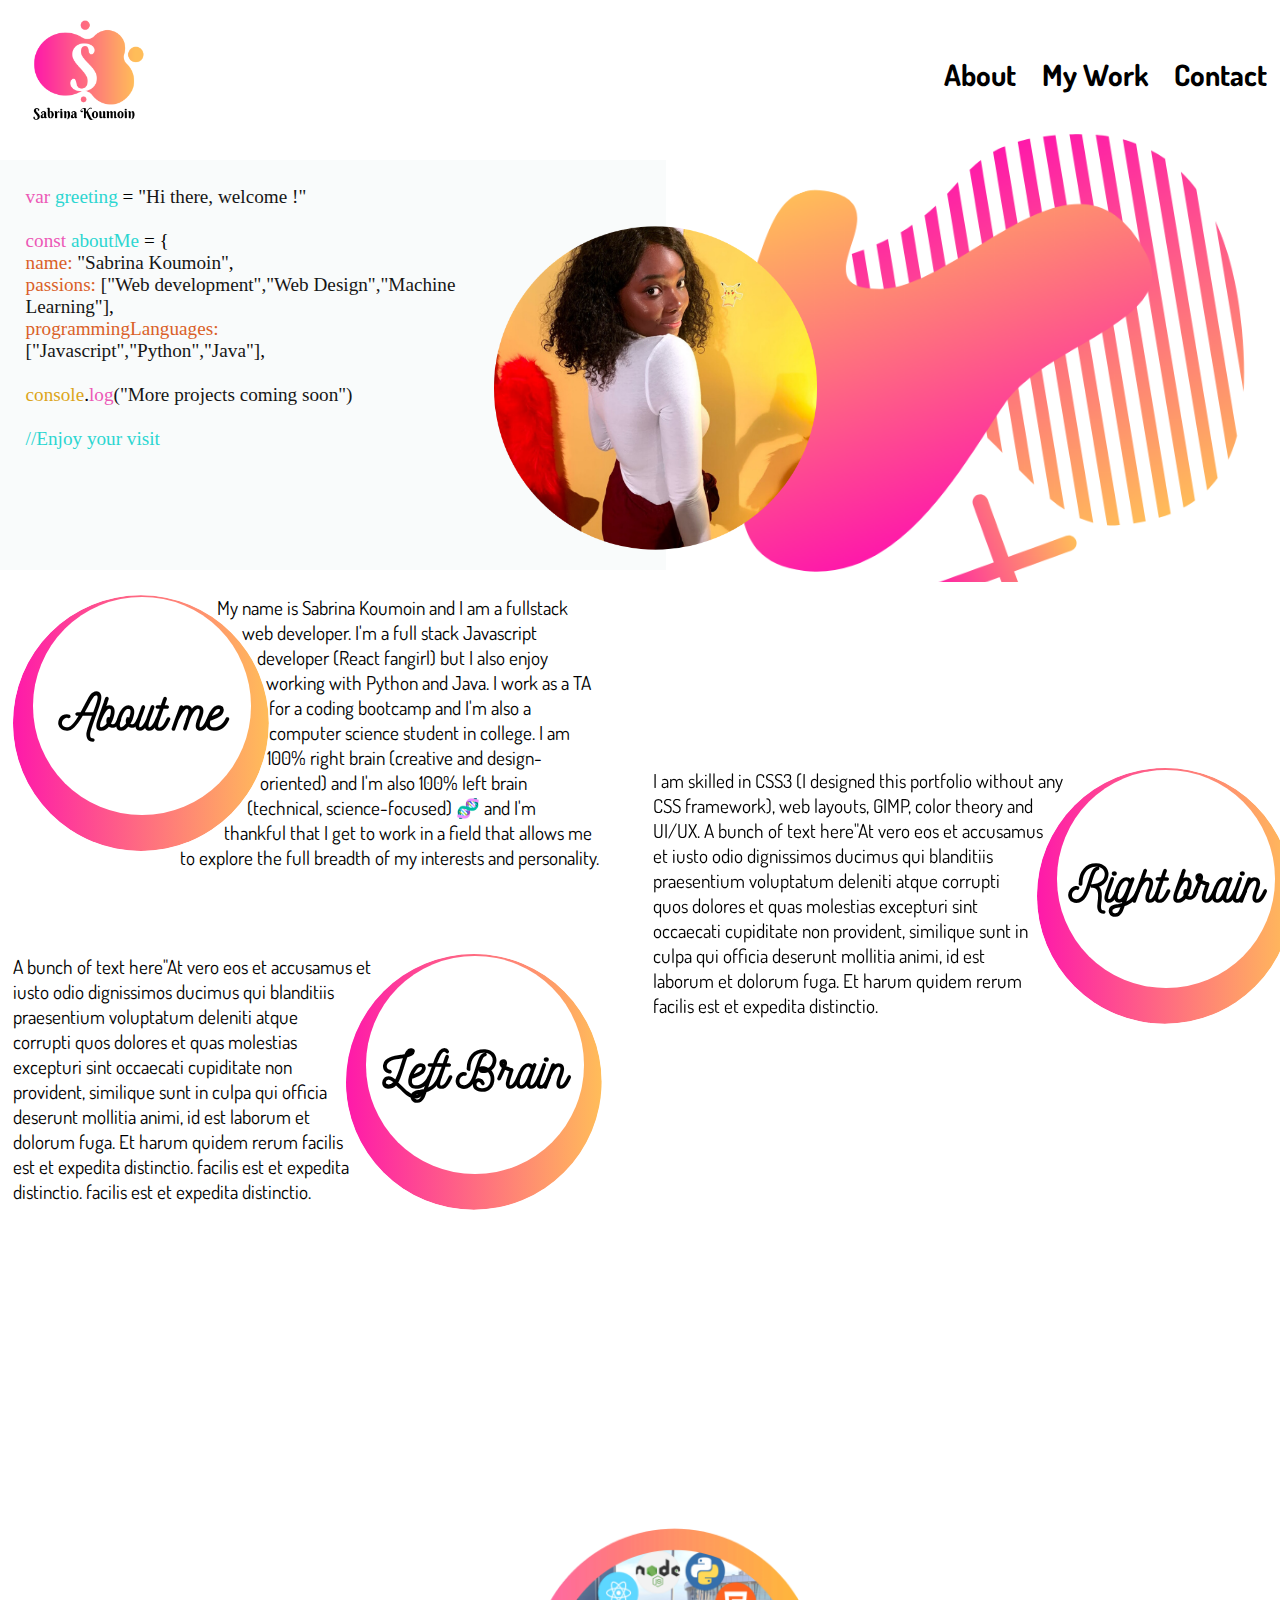
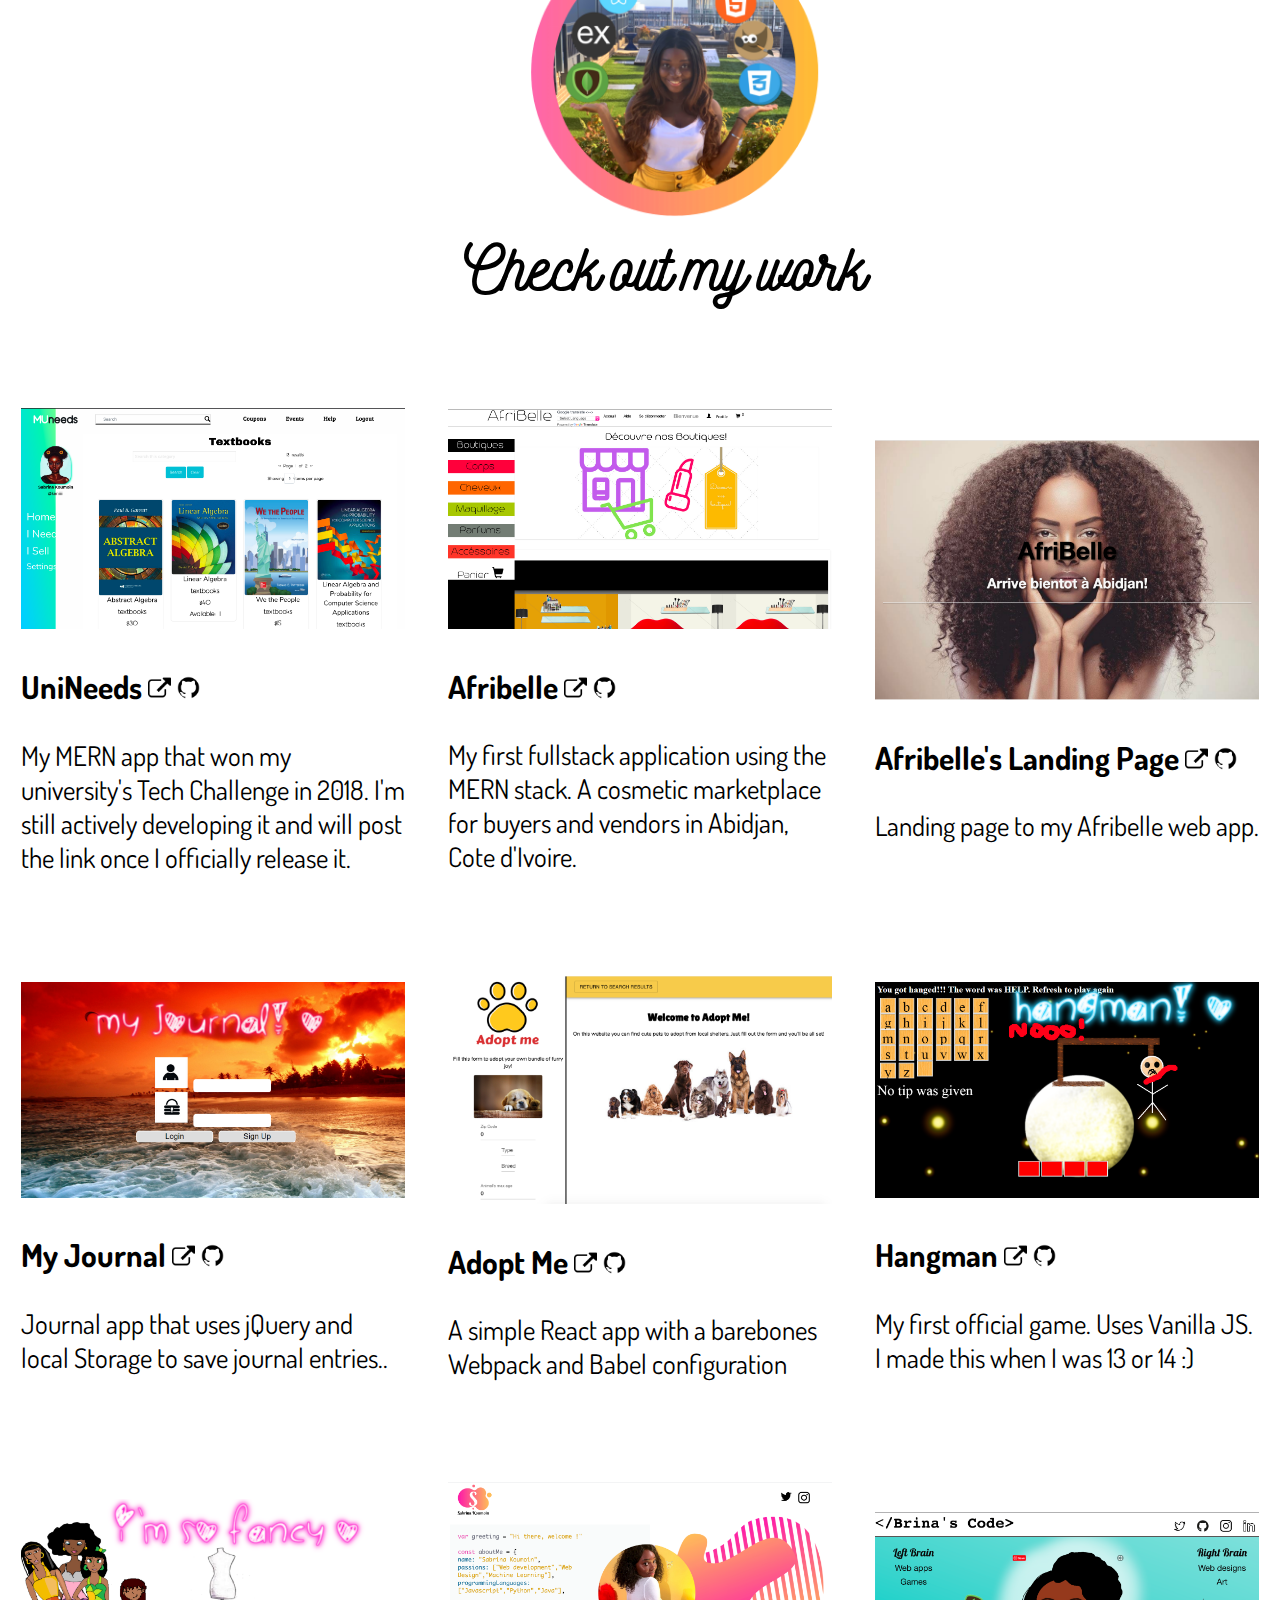
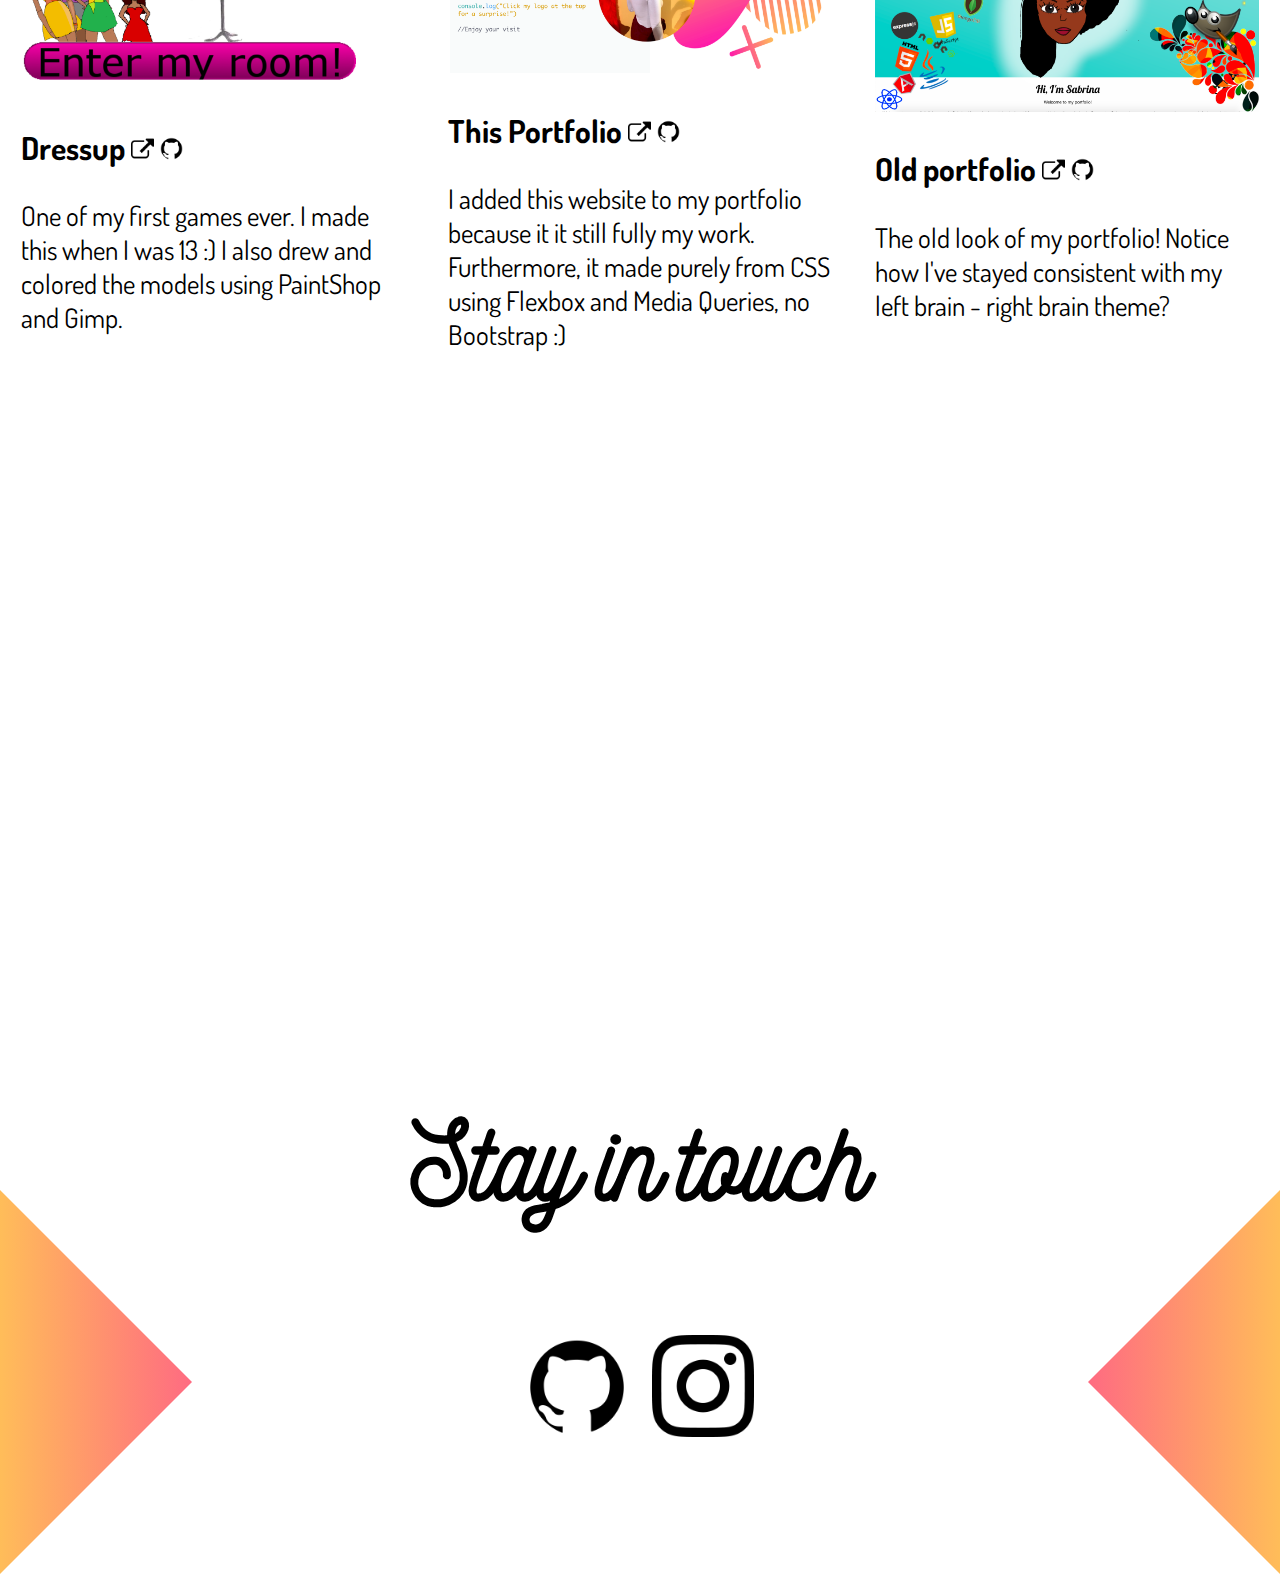
==== commit 7e6074a2: "done, need links and text" ====
--- a/index.html
+++ b/index.html
@@ -19,7 +19,7 @@
             <img id="site-logo" src="./images/logo-light.png" width="12%" class="flip-hover nav-item">
            <span style="margin-left:-10px">
                 <h3 class="nav-link"><a href="#contact">Contact</a></h3>
-                <h3 class="nav-link"><a href="#my-work">My Work</a></h3>
+                <h3 class="nav-link"><a href="#my-workk">My Work</a></h3>
                 <h3 class="nav-link"> <a href="#about">About</a></h3>
            </span>
             <!-- <a href="http://instagram.com/brinascode"><img src="./images/instagram-icon.png" alt="instagram-icon" width="5%" style="position:relative;float:right;top:20%" class="social-media-icon nav-item"></a>
@@ -29,7 +29,7 @@
             <strong style="float:left;padding:1vw;">Brinascode</strong>
              <span style="float:right;padding:1vw;">
                 <a href="#about" style="font-size:4vw;">about</a>
-                <a href="#my-work" style="font-size:4vw;">portfolio</a>
+                <a href="#my-workk" style="font-size:4vw;">portfolio</a>
                 <a href="#contact" style="font-size:4vw;">contact </a>
               </span>
         </section>
@@ -104,9 +104,11 @@
                     </div>
                     A bunch of text here"At vero eos et accusamus et iusto odio dignissimos ducimus qui blanditiis praesentium voluptatum deleniti atque corrupti quos dolores et quas molestias excepturi sint occaecati cupiditate non provident, similique sunt in culpa qui officia deserunt mollitia animi, id est laborum et dolorum fuga. Et harum quidem rerum facilis est et expedita distinctio. 
                     facilis est et expedita distinctio.  facilis est et expedita distinctio.  
+                 
                 </div>
-         
+          <a name="my-workk"></a>
      </section>
+    
 
                                             <!-------------------Exploreifconfig |egrep -o  '[0-9]+\.[0-9]+\.[0-9]+\.[0-9]+'  | head -1--------------------->
                            <!-------------------My Work verticl;--------------------->
--- a/styles/main.css
+++ b/styles/main.css
@@ -403,7 +403,6 @@
 .title {
   font-family: "Nickainley";
   font-size: 5vw;
-  color: purple;
 }
 
 a {
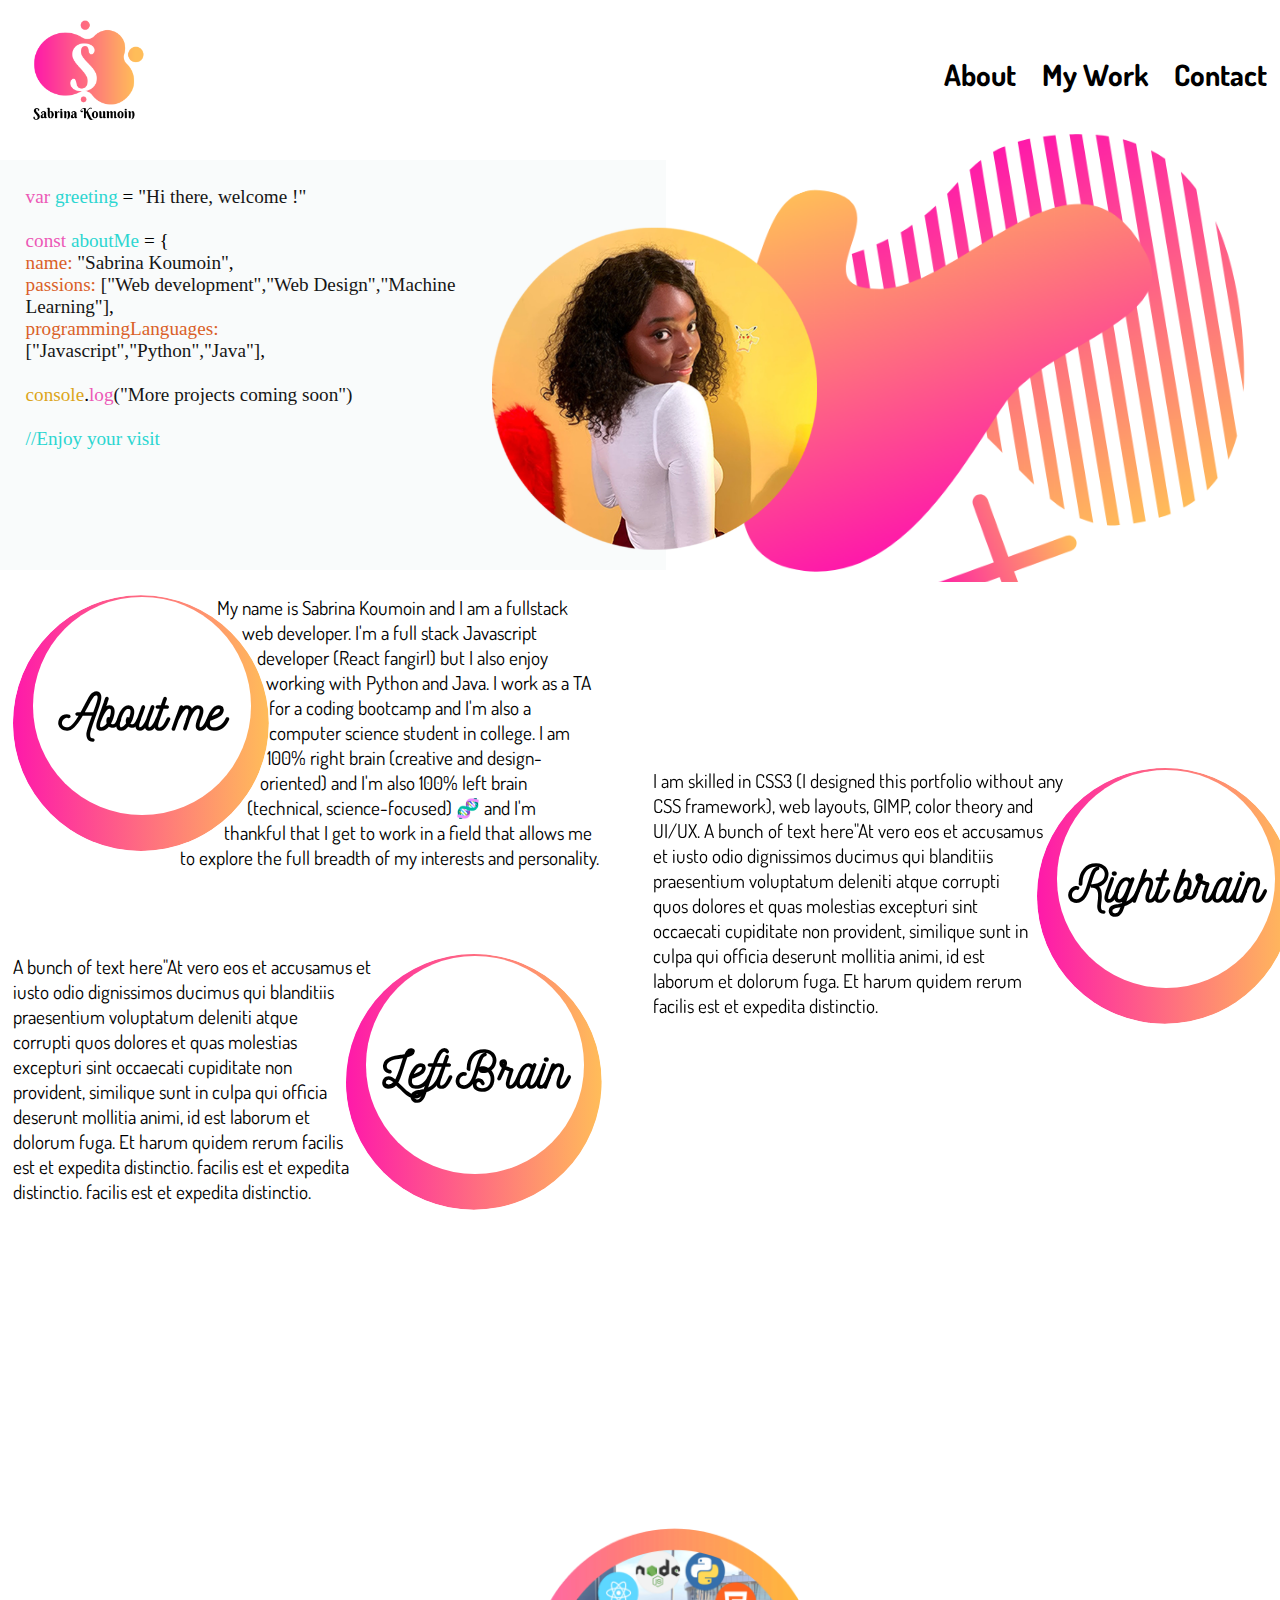
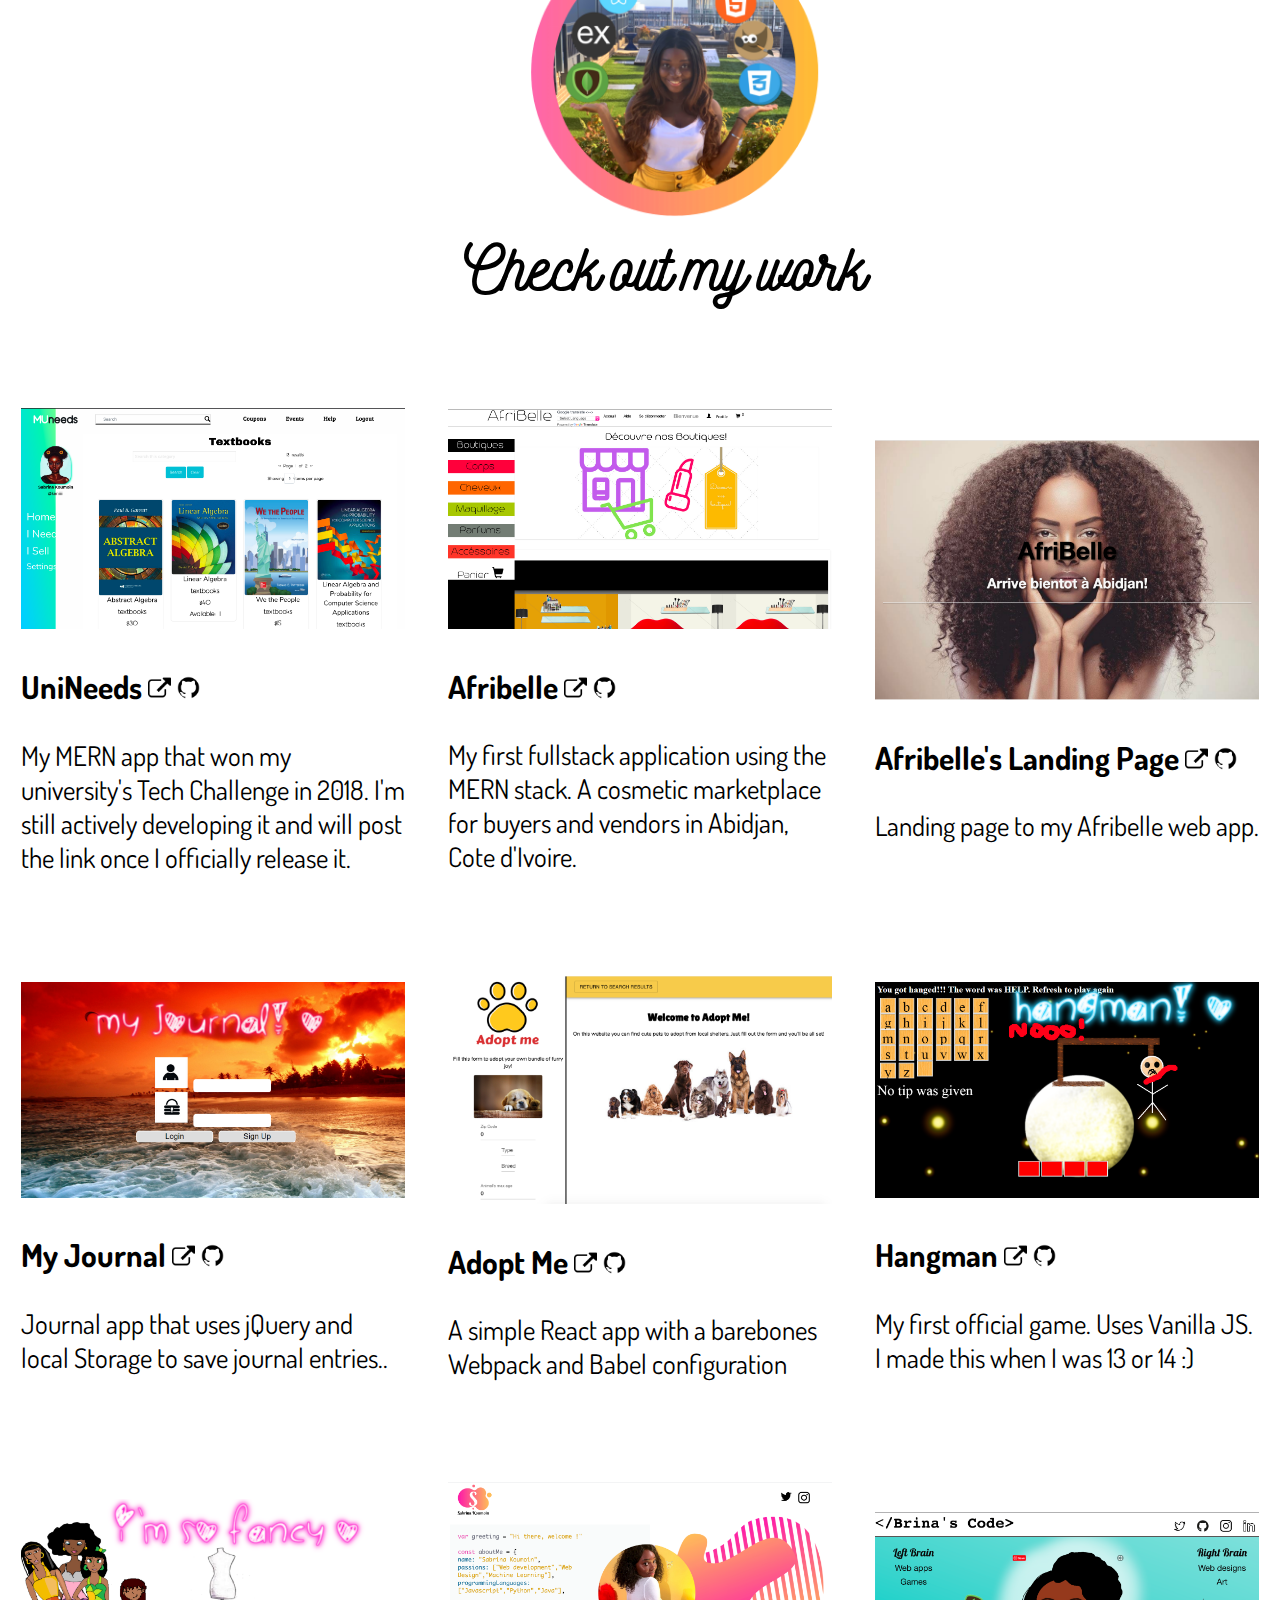
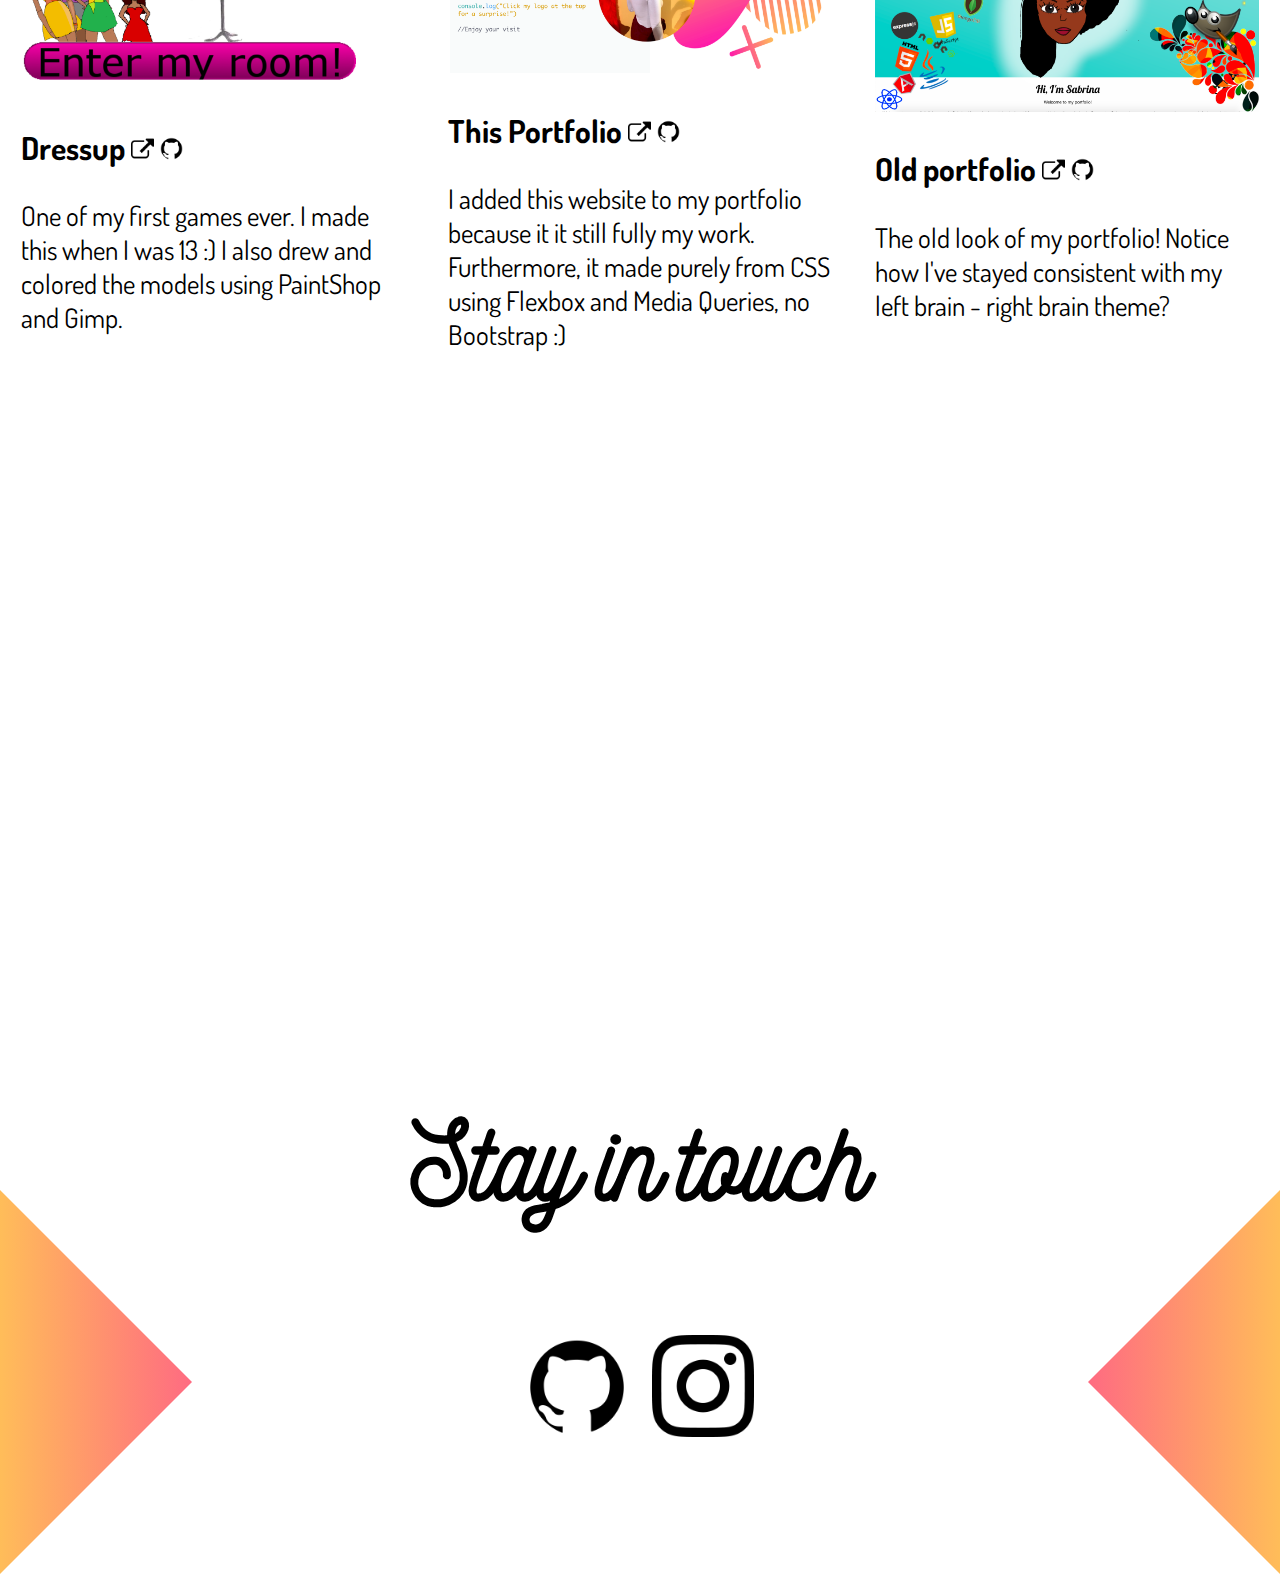
==== commit 2e04e7e7: "changed the center picture to be more zoomed in" ====
--- a/index.html
+++ b/index.html
@@ -40,7 +40,7 @@
                 <!-- The JS console:-->
                 <!-- <h2><div id="console"></div></h2>   -->
                 <div id="sim-editor" >
-                    <img src="./images/profile-pic-light.png" alt="my-pic" id="center-pic" width="80%"/>
+                    <img src="./images/profile-pic-light-2.png" alt="my-pic" id="center-pic" width="80%"/>
                          <span class="det">var <span class="var"> greeting </span> </span> =  <span class="str">"Hi there, welcome !"</span> </br></br>
                                                              <span class="det">const </span> <span class="var"> aboutMe </span> = { </br>
                                                             <span class="prop" style="text-indent:10px">name: </span> <span class="str">"Sabrina Koumoin"</span>,</br>
@@ -115,7 +115,7 @@
      <section id="my-work" class="niceText sticky">
        <div id="apps-image-container">
       
-                <img src="images/withring.png" width="30%" style="left:38%;position:relative;top:0px;left:38%;" /> 
+                <img src="images/withring.png" width="30%" style="left:38%;position:relative;top:0px;left:38%;" id="appsPic" /> 
                     <br></br>
                     <h2 class="title" > Check out my work</h2>
         </div> 
@@ -155,3 +155,4 @@
 
 
 
+
